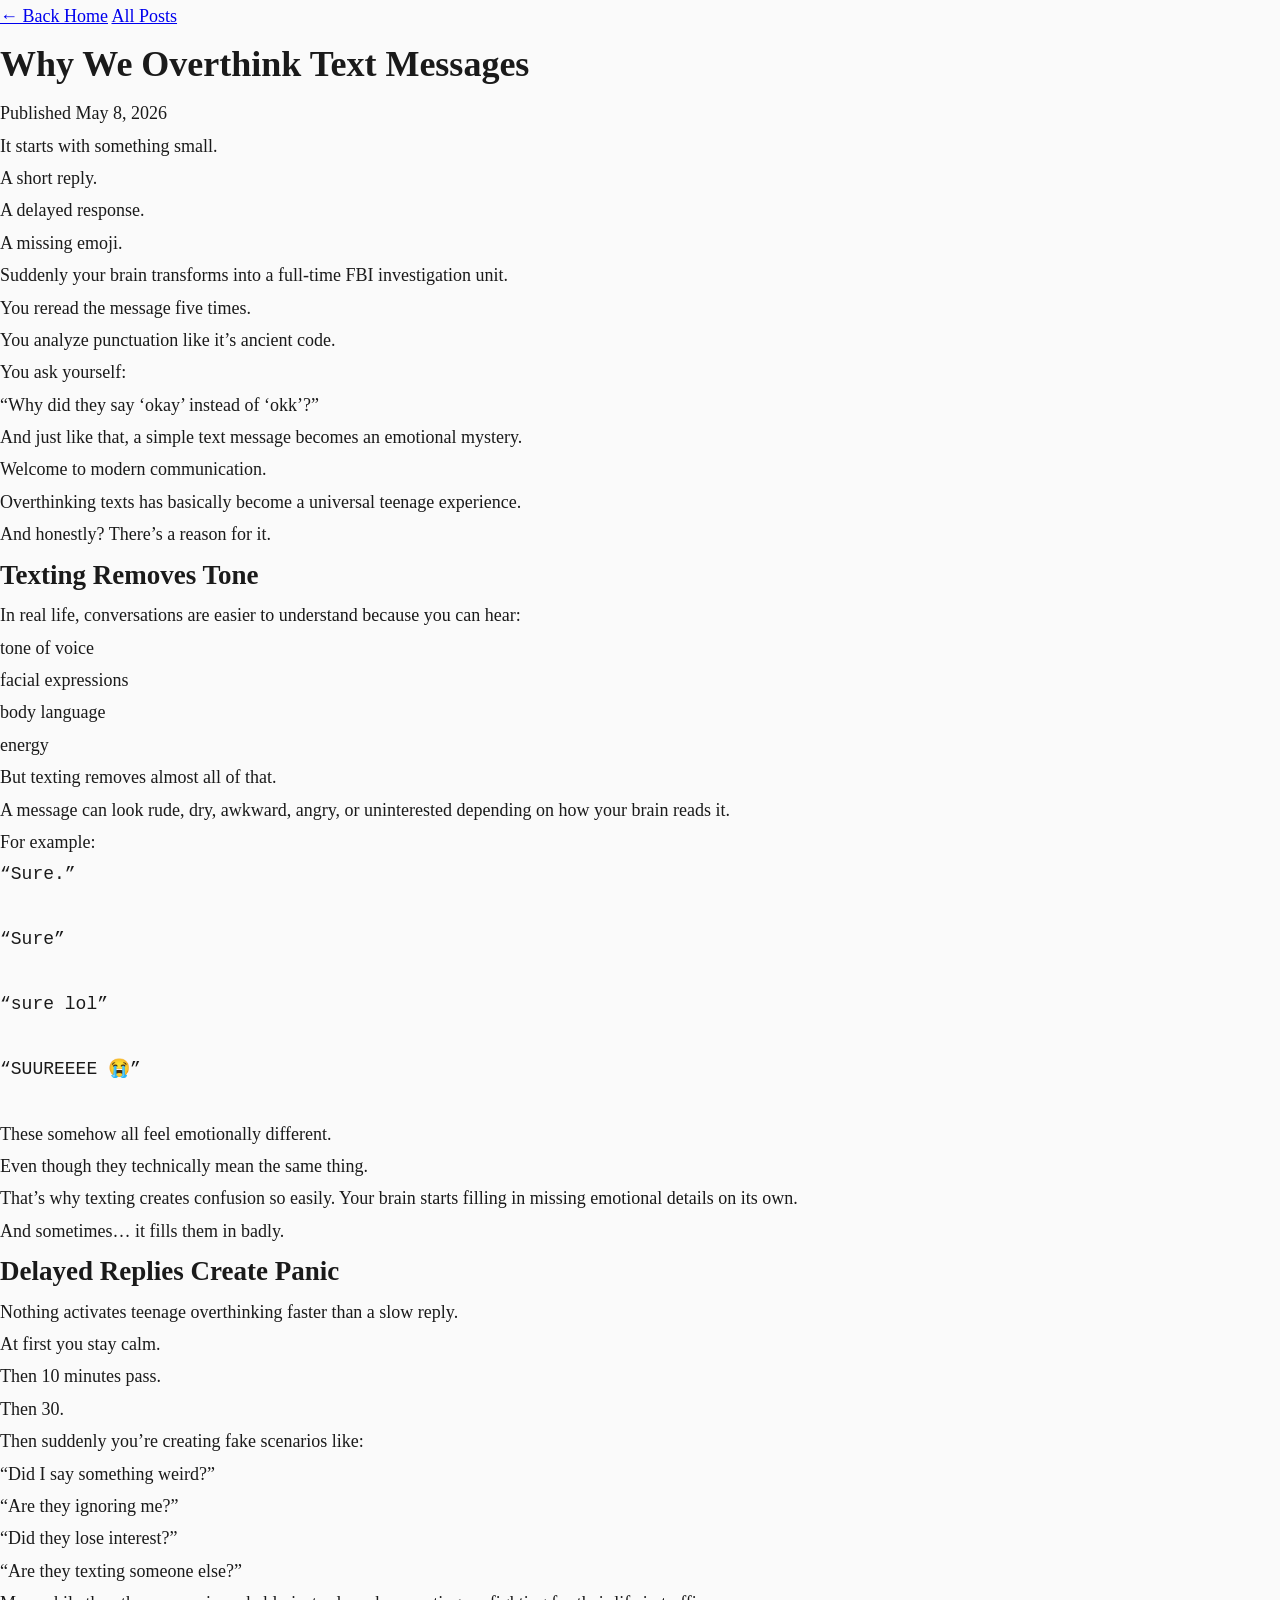
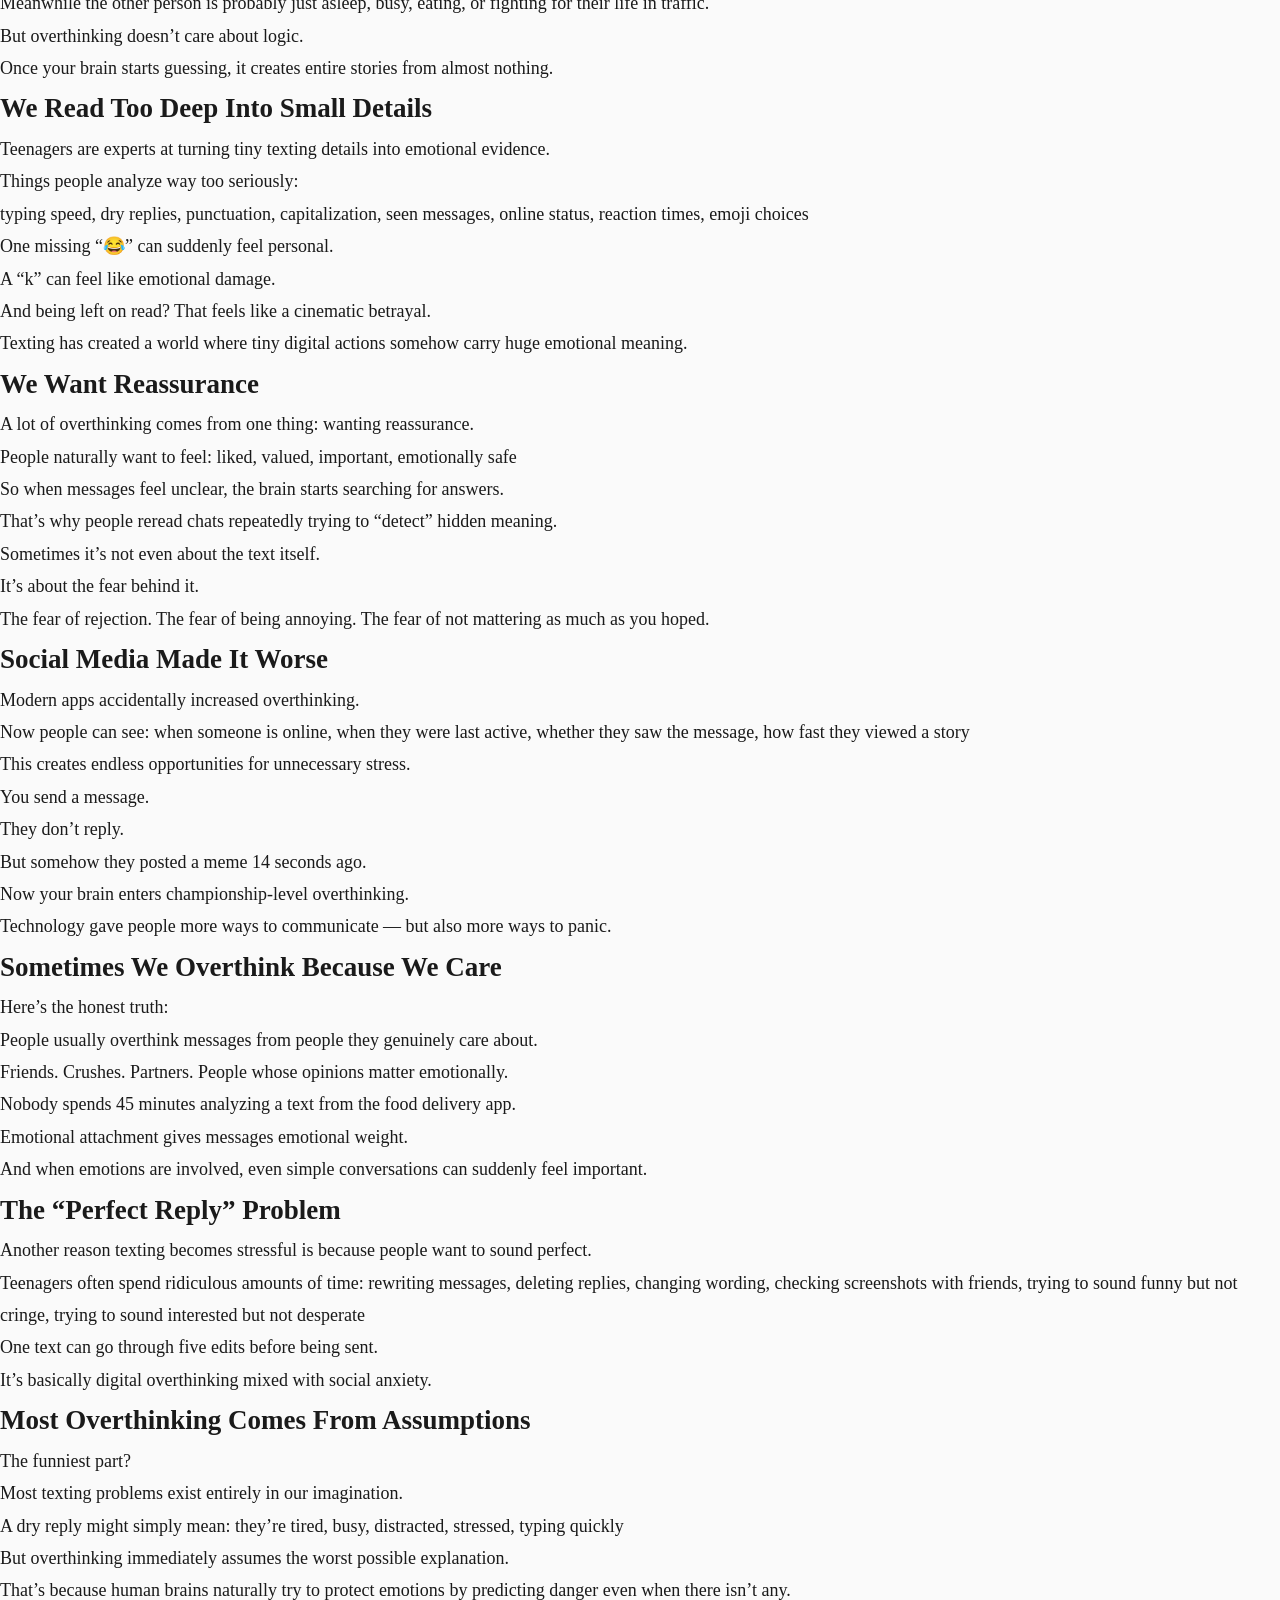
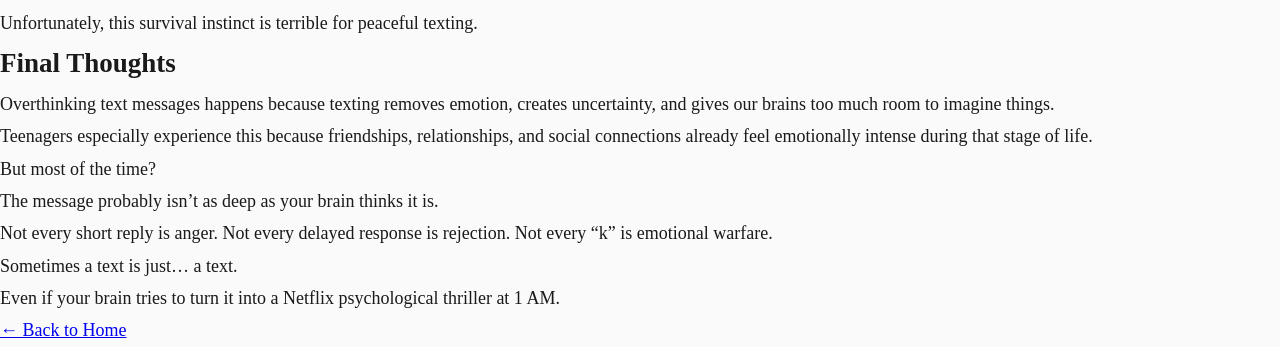
==== post-overthink-text.html @ 9efe2597 "Update post-overthink-text.html" ====
<!DOCTYPE html>
<html lang="en">
<head>
  <meta charset="UTF-8">
  <meta name="viewport" content="width=device-width, initial-scale=1.0">
  <title>Why We Overthink Text Messages | The Thought Corner</title>
  <link rel="stylesheet" href="post-overthink-text.css">
</head>
<body>
  
  <a href="index.html" class="back-link">← Back Home</a>
   <a href="index.html#posts">All Posts</a>
  
  <h1>Why We Overthink Text Messages</h1>
  <p class="date">Published May 8, 2026</p>

  <p>It starts with something small.</p>

  <p>A short reply.</p>
  <p>A delayed response.</p>
  <p>A missing emoji.</p>

  <p>Suddenly your brain transforms into a full-time FBI investigation unit.</p>

  <p>You reread the message five times.</p>
  <p>You analyze punctuation like it’s ancient code.</p>
  <p>You ask yourself:</p>

  <blockquote>
    “Why did they say ‘okay’ instead of ‘okk’?”
  </blockquote>

  <p>And just like that, a simple text message becomes an emotional mystery.</p>

  <p>Welcome to modern communication.</p>

  <p>Overthinking texts has basically become a universal teenage experience.</p>
  <p>And honestly? There’s a reason for it.</p>

  <h2>Texting Removes Tone</h2>

  <p>In real life, conversations are easier to understand because you can hear:</p>
  <p>tone of voice</p>
  <p>facial expressions</p>
  <p>body language</p>
  <p>energy</p>

  <p>But texting removes almost all of that.</p>
  <p>A message can look rude, dry, awkward, angry, or uninterested depending on how your brain reads it.</p>

  <p>For example:</p>
  <pre>
“Sure.”

“Sure”

“sure lol”

“SUUREEEE 😭”
  </pre>

  <p>These somehow all feel emotionally different.</p>
  <p>Even though they technically mean the same thing.</p>

  <p>That’s why texting creates confusion so easily. Your brain starts filling in missing emotional details on its own.</p>
  <p>And sometimes… it fills them in badly.</p>

  <h2>Delayed Replies Create Panic</h2>

  <p>Nothing activates teenage overthinking faster than a slow reply.</p>

  <p>At first you stay calm.</p>
  <p>Then 10 minutes pass.</p>
  <p>Then 30.</p>
  <p>Then suddenly you’re creating fake scenarios like:</p>

  <blockquote>
    “Did I say something weird?”<br>
    “Are they ignoring me?”<br>
    “Did they lose interest?”<br>
    “Are they texting someone else?”
  </blockquote>

  <p>Meanwhile the other person is probably just asleep, busy, eating, or fighting for their life in traffic.</p>
  <p>But overthinking doesn’t care about logic.</p>
  <p>Once your brain starts guessing, it creates entire stories from almost nothing.</p>

  <h2>We Read Too Deep Into Small Details</h2>

  <p>Teenagers are experts at turning tiny texting details into emotional evidence.</p>
  <p>Things people analyze way too seriously:</p>
  <p>typing speed, dry replies, punctuation, capitalization, seen messages, online status, reaction times, emoji choices</p>

  <p>One missing “😂” can suddenly feel personal.</p>
  <p>A “k” can feel like emotional damage.</p>
  <p>And being left on read? That feels like a cinematic betrayal.</p>

  <p>Texting has created a world where tiny digital actions somehow carry huge emotional meaning.</p>

  <h2>We Want Reassurance</h2>

  <p>A lot of overthinking comes from one thing: wanting reassurance.</p>
  <p>People naturally want to feel: liked, valued, important, emotionally safe</p>

  <p>So when messages feel unclear, the brain starts searching for answers.</p>
  <p>That’s why people reread chats repeatedly trying to “detect” hidden meaning.</p>
  <p>Sometimes it’s not even about the text itself.</p>
  <p>It’s about the fear behind it.</p>
  <p>The fear of rejection. The fear of being annoying. The fear of not mattering as much as you hoped.</p>

  <h2>Social Media Made It Worse</h2>

  <p>Modern apps accidentally increased overthinking.</p>
  <p>Now people can see: when someone is online, when they were last active, whether they saw the message, how fast they viewed a story</p>

  <p>This creates endless opportunities for unnecessary stress.</p>
  <p>You send a message.</p>
  <p>They don’t reply.</p>
  <p>But somehow they posted a meme 14 seconds ago.</p>
  <p>Now your brain enters championship-level overthinking.</p>

  <p>Technology gave people more ways to communicate — but also more ways to panic.</p>

  <h2>Sometimes We Overthink Because We Care</h2>

  <p>Here’s the honest truth:</p>
  <p>People usually overthink messages from people they genuinely care about.</p>
  <p>Friends. Crushes. Partners. People whose opinions matter emotionally.</p>
  <p>Nobody spends 45 minutes analyzing a text from the food delivery app.</p>

  <p>Emotional attachment gives messages emotional weight.</p>
  <p>And when emotions are involved, even simple conversations can suddenly feel important.</p>

  <h2>The “Perfect Reply” Problem</h2>

  <p>Another reason texting becomes stressful is because people want to sound perfect.</p>
  <p>Teenagers often spend ridiculous amounts of time: rewriting messages, deleting replies, changing wording, checking screenshots with friends, trying to sound funny but not cringe, trying to sound interested but not desperate</p>

  <p>One text can go through five edits before being sent.</p>
  <p>It’s basically digital overthinking mixed with social anxiety.</p>

  <h2>Most Overthinking Comes From Assumptions</h2>

  <p>The funniest part?</p>
  <p>Most texting problems exist entirely in our imagination.</p>
  <p>A dry reply might simply mean: they’re tired, busy, distracted, stressed, typing quickly</p>

  <p>But overthinking immediately assumes the worst possible explanation.</p>
  <p>That’s because human brains naturally try to protect emotions by predicting danger even when there isn’t any.</p>
  <p>Unfortunately, this survival instinct is terrible for peaceful texting.</p>

  <h2>Final Thoughts</h2>

  <p>Overthinking text messages happens because texting removes emotion, creates uncertainty, and gives our brains too much room to imagine things.</p>
  <p>Teenagers especially experience this because friendships, relationships, and social connections already feel emotionally intense during that stage of life.</p>

  <p>But most of the time?</p>
  <p>The message probably isn’t as deep as your brain thinks it is.</p>
  <p>Not every short reply is anger. Not every delayed response is rejection. Not every “k” is emotional warfare.</p>

  <p>Sometimes a text is just… a text.</p>
  <p>Even if your brain tries to turn it into a Netflix psychological thriller at 1 AM.</p>

  <a href="/index.html" class="back-link">← Back to Home</a>

</body>
</html>
---- post-overthink-text.css ----
/* Base */
* {
  margin: 0;
  padding: 0;
  box-sizing: border-box;
}

:root {
  --bg: #fafafa;
  --card: #ffffff;
  --text: #1a1a1a;
  --muted: #666;
  --accent: #d4af37;
  --dark: #111;
}

body {
  font-family: Georgia, 'Times New Roman', serif;
  line-height: 1.8;
  color: var(--text);
  background: var(--bg);
  font-size: 18px;
}

.container {
  max-width: 720px;
  margin: 0 auto;
  padding: 0 20px;
}

/* Header */
header {
  background: var(--dark);
  color: #fff;
  padding: 20px 0;
  border-bottom: 3px solid var(--accent);
}

.site-title {
  font-size: 1.4rem;
  font-weight: 700;
  font-family: -apple-system, BlinkMacSystemFont, 'Segoe UI', Roboto, sans-serif;
}

.tagline {
  color: #bbb;
  font-size: 0.9rem;
  margin: 8px 0 15px;
  font-family: -apple-system, BlinkMacSystemFont, 'Segoe UI', Roboto, sans-serif;
}

nav a {
  color: #fff;
  text-decoration: none;
  margin-right: 20px;
  font-weight: 500;
  font-family: -apple-system, BlinkMacSystemFont, 'Segoe UI', Roboto, sans-serif;
}

nav a:hover {
  color: var(--accent);
}

/* Full Post */
main {
  padding: 40px 0;
}

.post-full {
  background: var(--card);
  padding: 40px;
  border-radius: 4px;
  box-shadow: 0 2px 15px rgba(0,0,0,0.06);
}

.post-full h1 {
  font-size: 2.2rem;
  line-height: 1.3;
  margin-bottom: 15px;
  color: var(--dark);
}

.post-meta {
  color: var(--muted);
  font-size: 0.9rem;
  margin-bottom: 30px;
  padding-bottom: 20px;
  border-bottom: 1px solid #eee;
  font-family: -apple-system, BlinkMacSystemFont, 'Segoe UI', Roboto, sans-serif;
}

.post-content p {
  margin-bottom: 22px;
}

.post-content h3 {
  font-size: 1.4rem;
  margin: 35px 0 15px;
  color: var(--dark);
}

.post-content blockquote {
  border-left: 4px solid var(--accent);
  padding-left: 16px;
  margin: 20px 0;
  font-style: italic;
  color: #555;
}

.post-content pre {
  background: #f0f0f0;
  padding: 12px;
  border-radius: 6px;
  font-size: 1rem;
  margin: 20px 0;
  overflow-x: auto;
}

.post-footer {
  background: #fff9e6;
  border-left: 3px solid var(--accent);
  padding: 20px;
  margin: 35px 0 25px;
  font-style: italic;
}

.btn-back {
  display: inline-block;
  margin-top: 20px;
  color: var(--dark);
  font-weight: 600;
  text-decoration: none;
  font-family: -apple-system, BlinkMacSystemFont, 'Segoe UI', Roboto, sans-serif;
}

.btn-back:hover {
  color: var(--accent);
}

/* Footer */
footer {
  background: var(--dark);
  color: #999;
  text-align: center;
  padding: 25px 0;
  margin-top: 40px;
  font-size: 0.9rem;
  font-family: -apple-system, BlinkMacSystemFont, 'Segoe UI', Roboto, sans-serif;
}

/* Mobile */
@media (max-width: 600px) {
  body { font-size: 17px; }
  .post-full { padding: 25px 20px; }
  .post-full h1 { font-size: 1.8rem; }
  .post-content h3 { font-size: 1.3rem; }
}
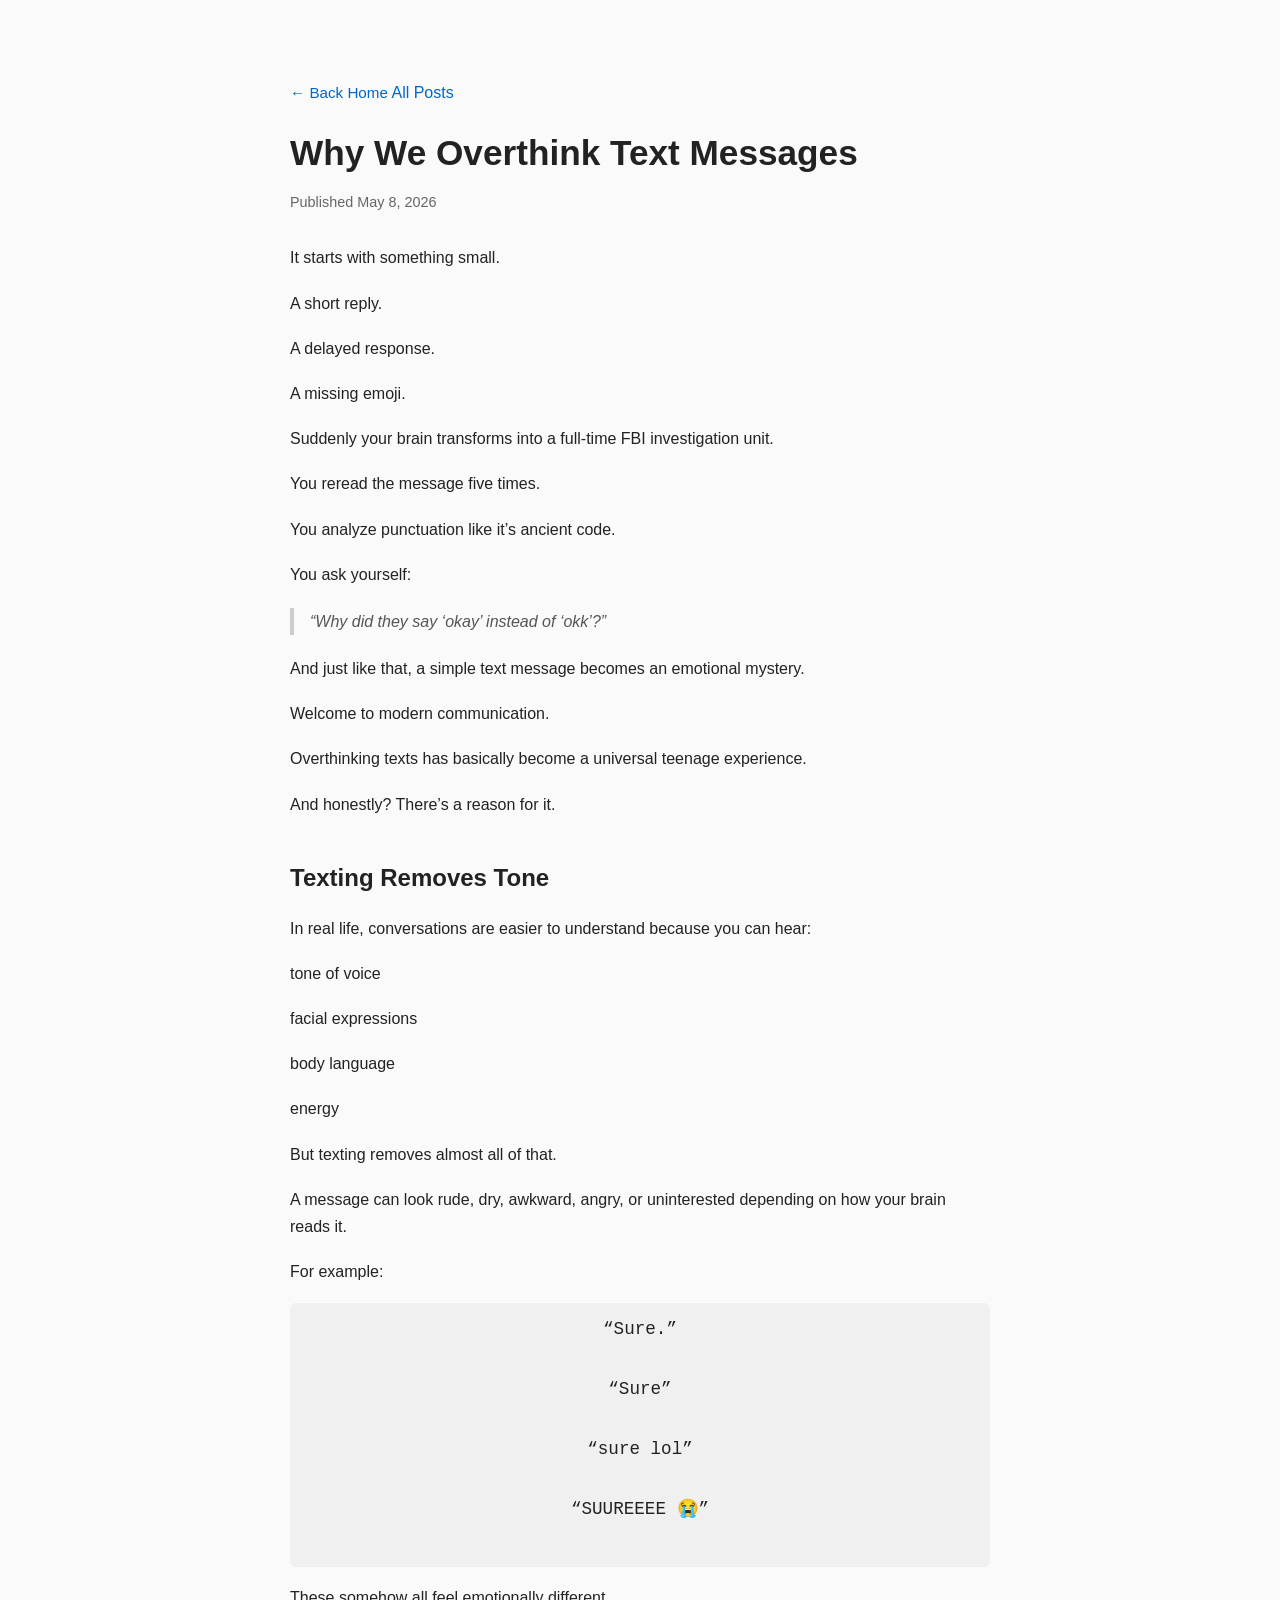
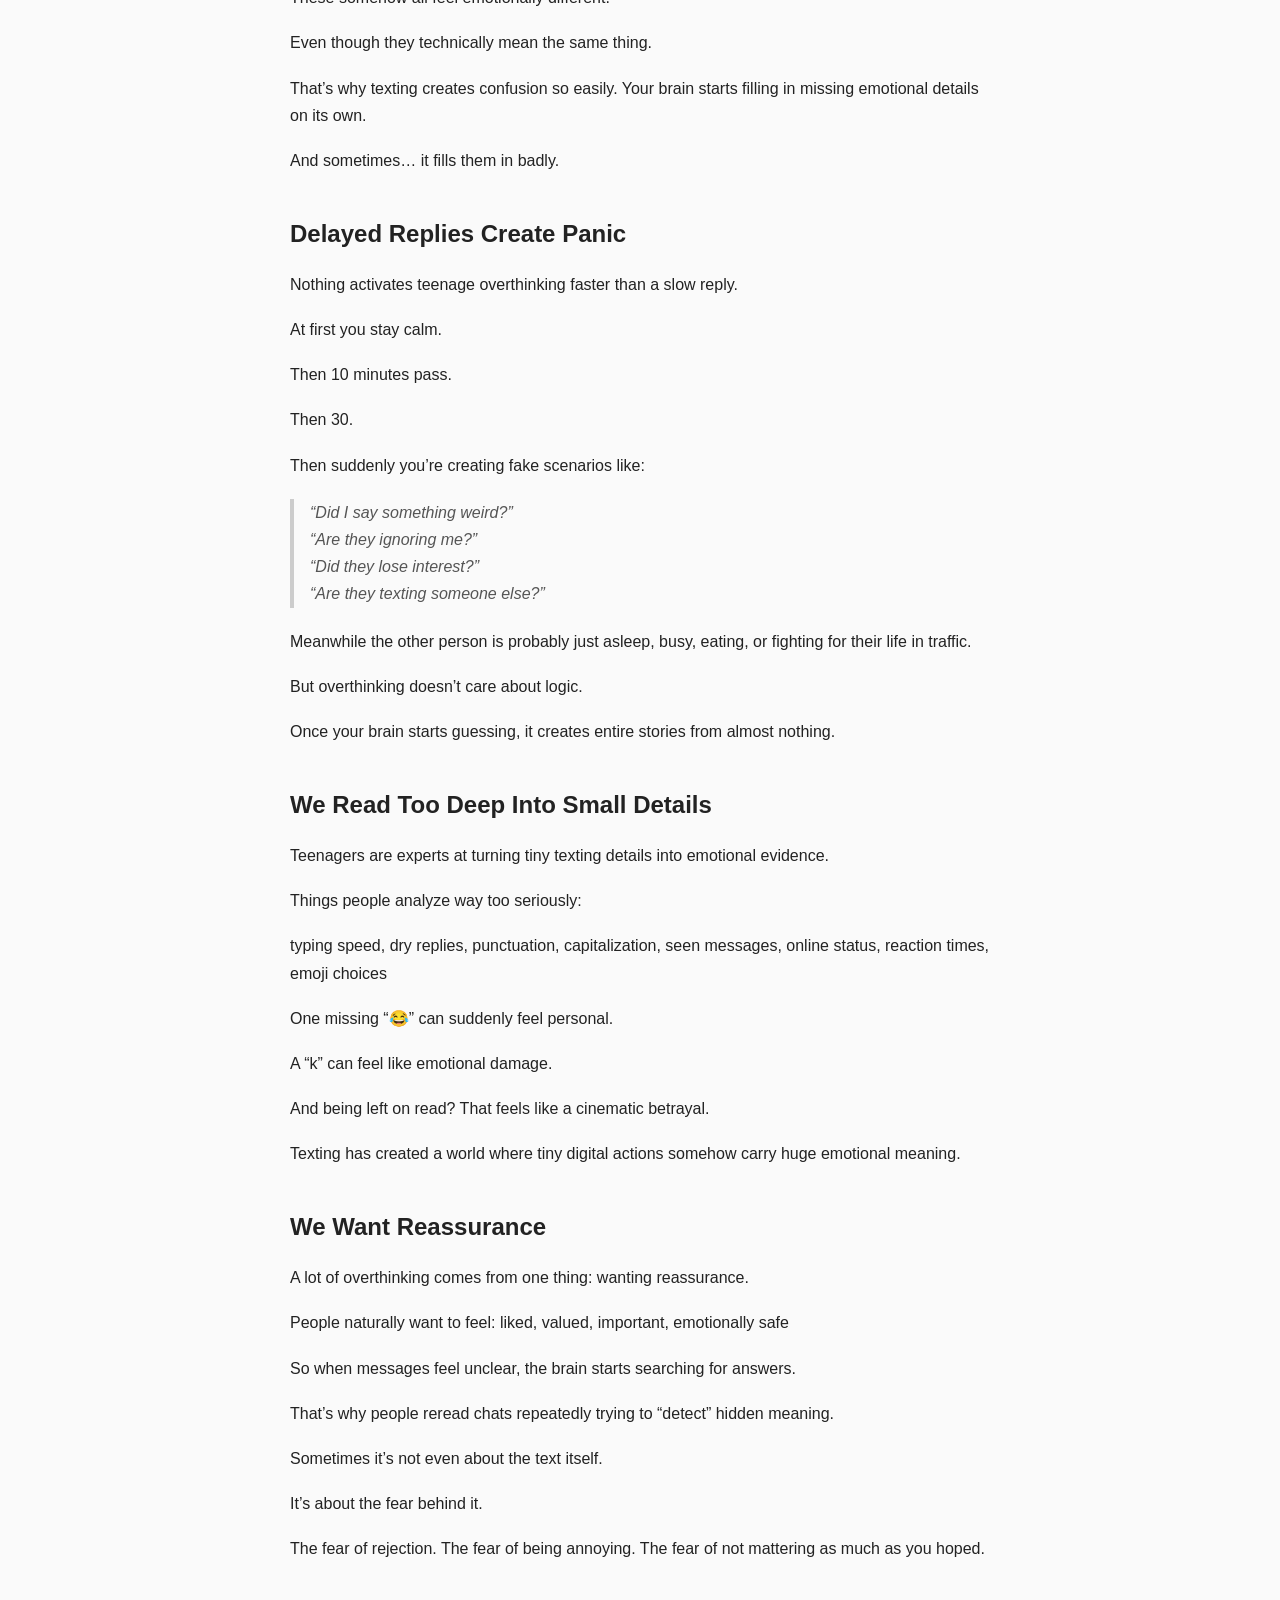
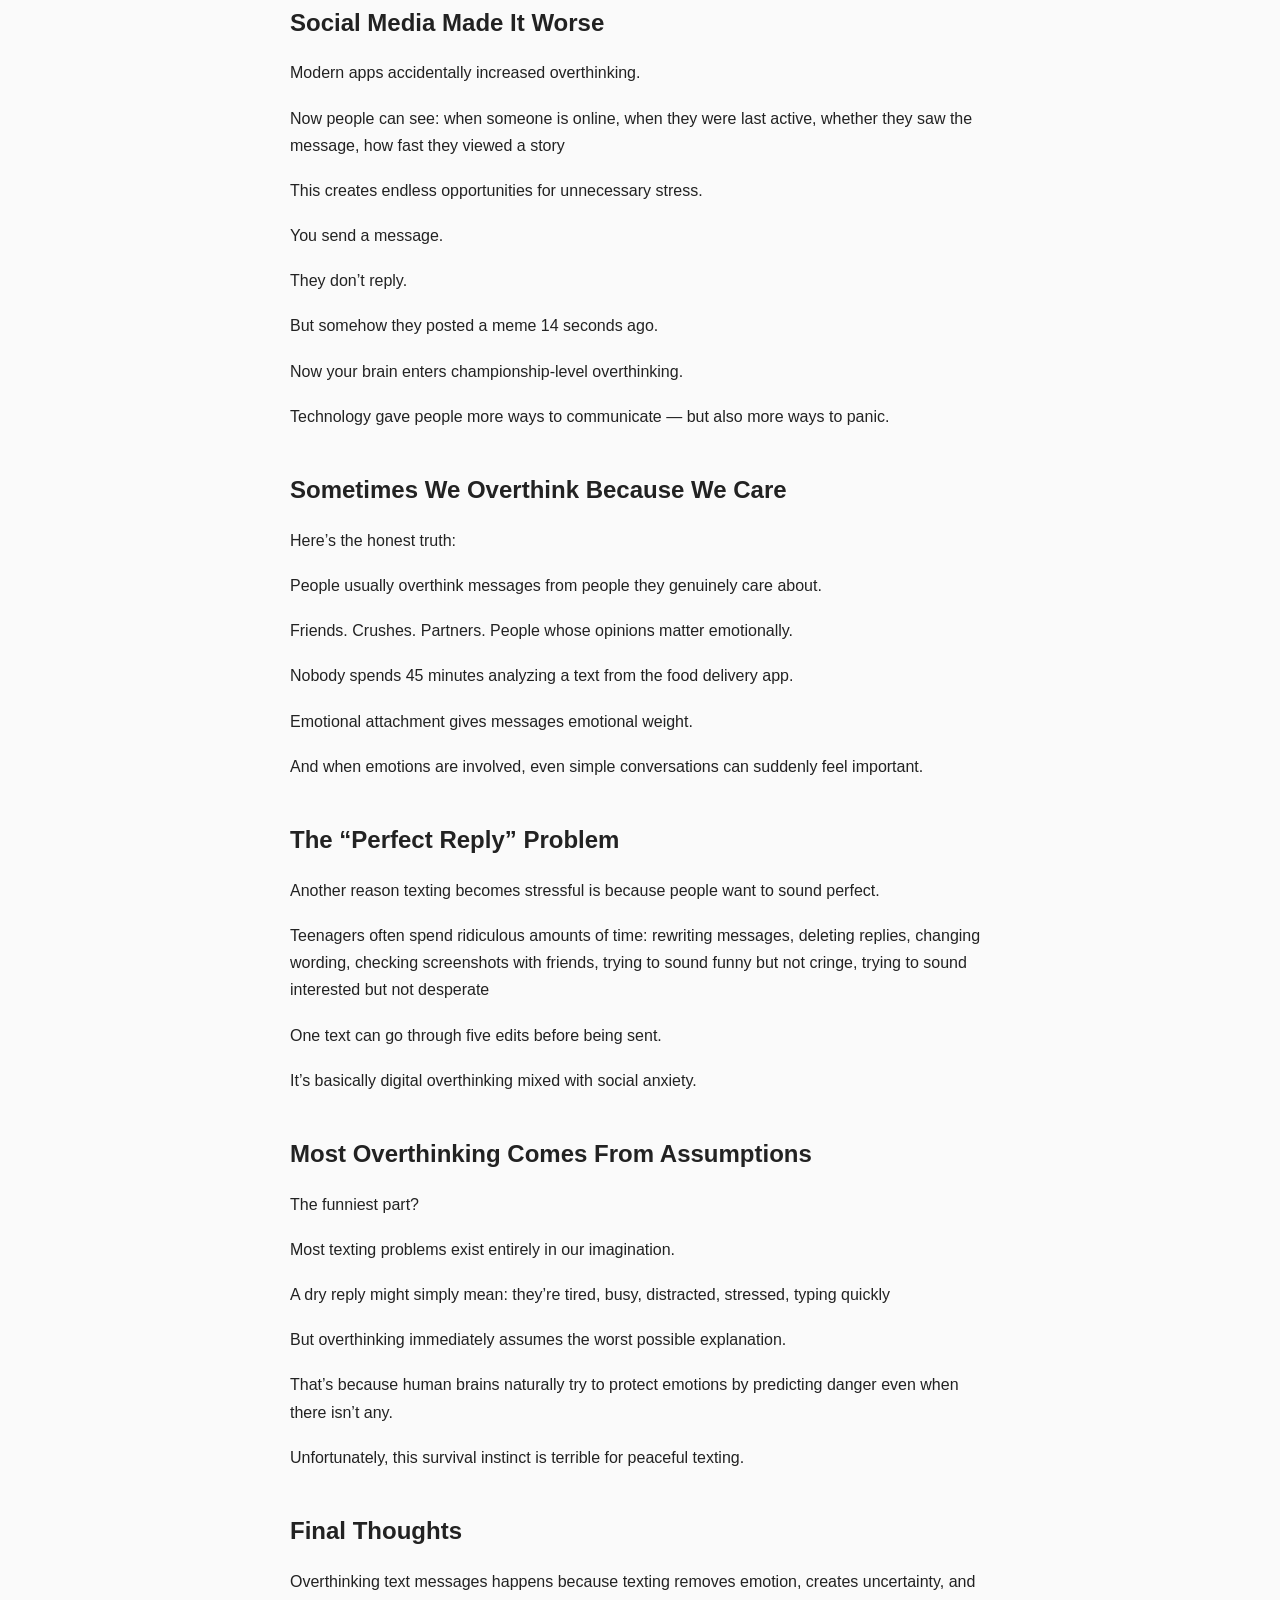
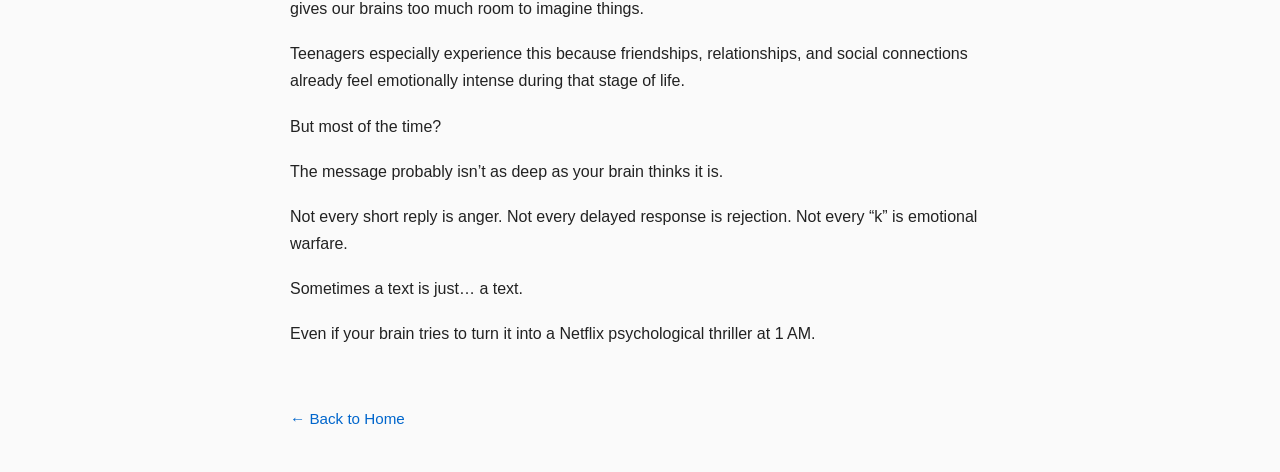
==== commit 3d883841: "Add files via upload" ====
--- a/post-overthink-text.html
+++ b/post-overthink-text.html
@@ -4,7 +4,62 @@
   <meta charset="UTF-8">
   <meta name="viewport" content="width=device-width, initial-scale=1.0">
   <title>Why We Overthink Text Messages | The Thought Corner</title>
-  <link rel="stylesheet" href="post-overthink-text.css">
+  <meta name="description" content="Texting removes tone and creates uncertainty. Here's why our brains turn simple messages into emotional mysteries.">
+  <style>
+    body {
+      font-family: Arial, Helvetica, sans-serif;
+      line-height: 1.7;
+      color: #222;
+      max-width: 700px;
+      margin: 0 auto;
+      padding: 40px 20px;
+      background: #fafafa;
+    }
+    h1 {
+      font-size: 2.2rem;
+      line-height: 1.3;
+      margin-bottom: 10px;
+    }
+    h2 {
+      font-size: 1.5rem;
+      margin-top: 40px;
+      margin-bottom: 15px;
+    }
+    p {
+      margin-bottom: 18px;
+    }
+    blockquote {
+      border-left: 4px solid #ccc;
+      padding-left: 16px;
+      margin: 20px 0;
+      font-style: italic;
+      color: #555;
+    }
+    pre {
+      background: #f0f0f0;
+      padding: 12px;
+      border-radius: 6px;
+      font-size: 1.1rem;
+      text-align: center;
+    }
+    a {
+      color: #0066cc;
+      text-decoration: none;
+    }
+    a:hover {
+      text-decoration: underline;
+    }
+    .back-link {
+      display: inline-block;
+      margin-top: 40px;
+      font-size: 0.95rem;
+    }
+    .date {
+      color: #666;
+      font-size: 0.9rem;
+      margin-bottom: 30px;
+    }
+  </style>
 </head>
 <body>
   
@@ -164,4 +219,4 @@
   <a href="/index.html" class="back-link">← Back to Home</a>
 
 </body>
-</html>
+</html>
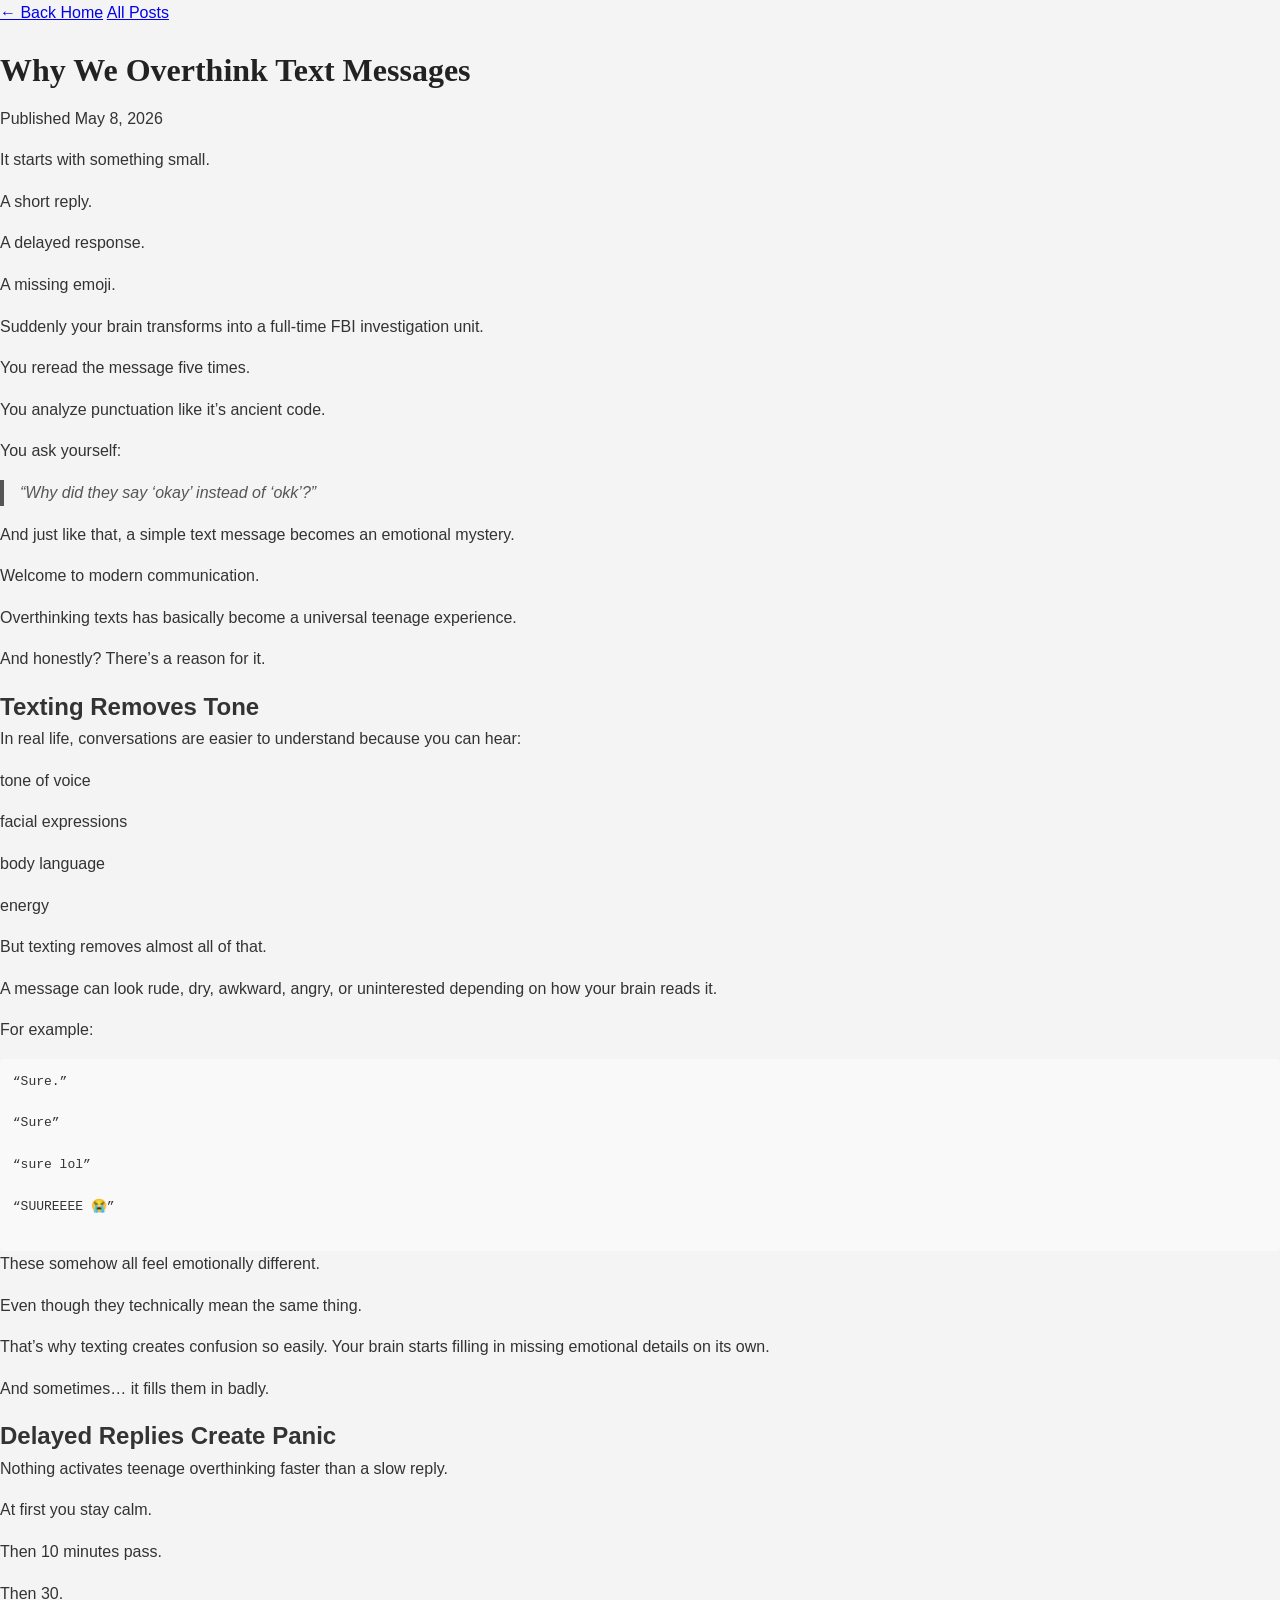
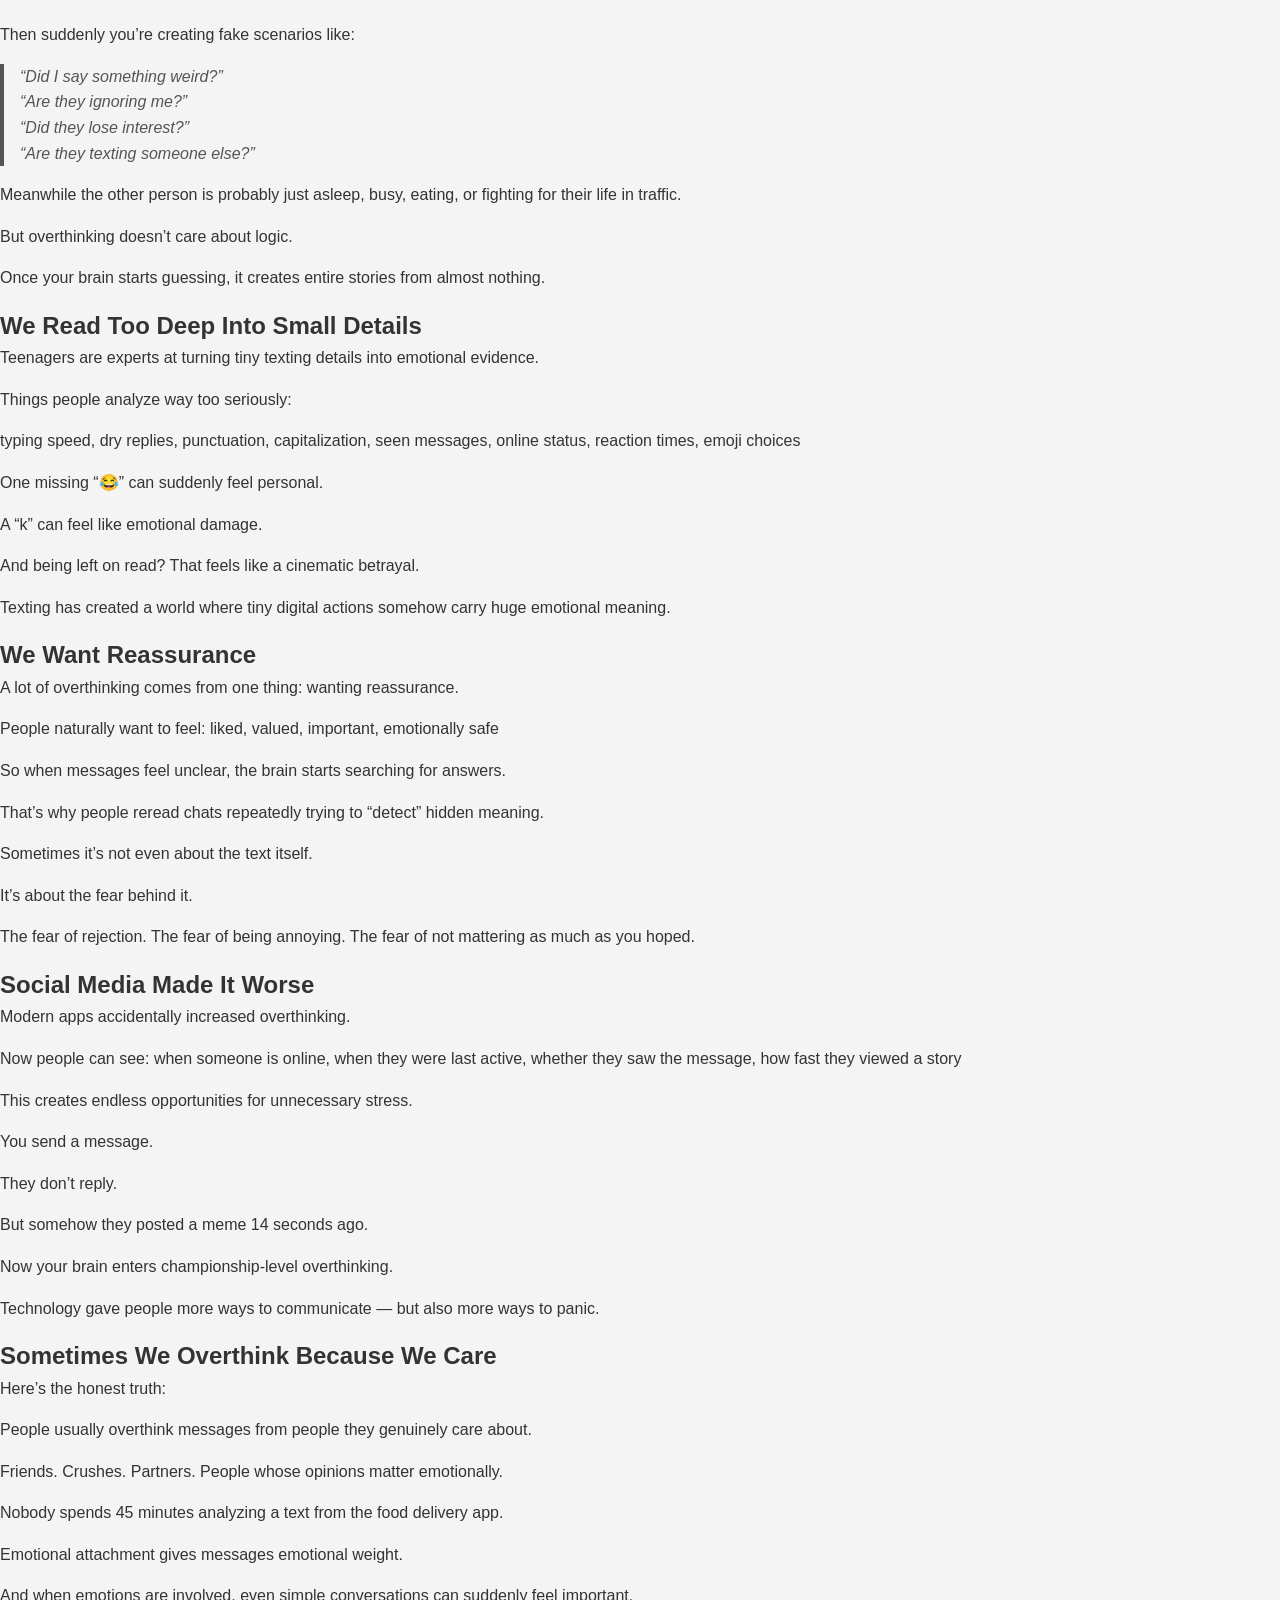
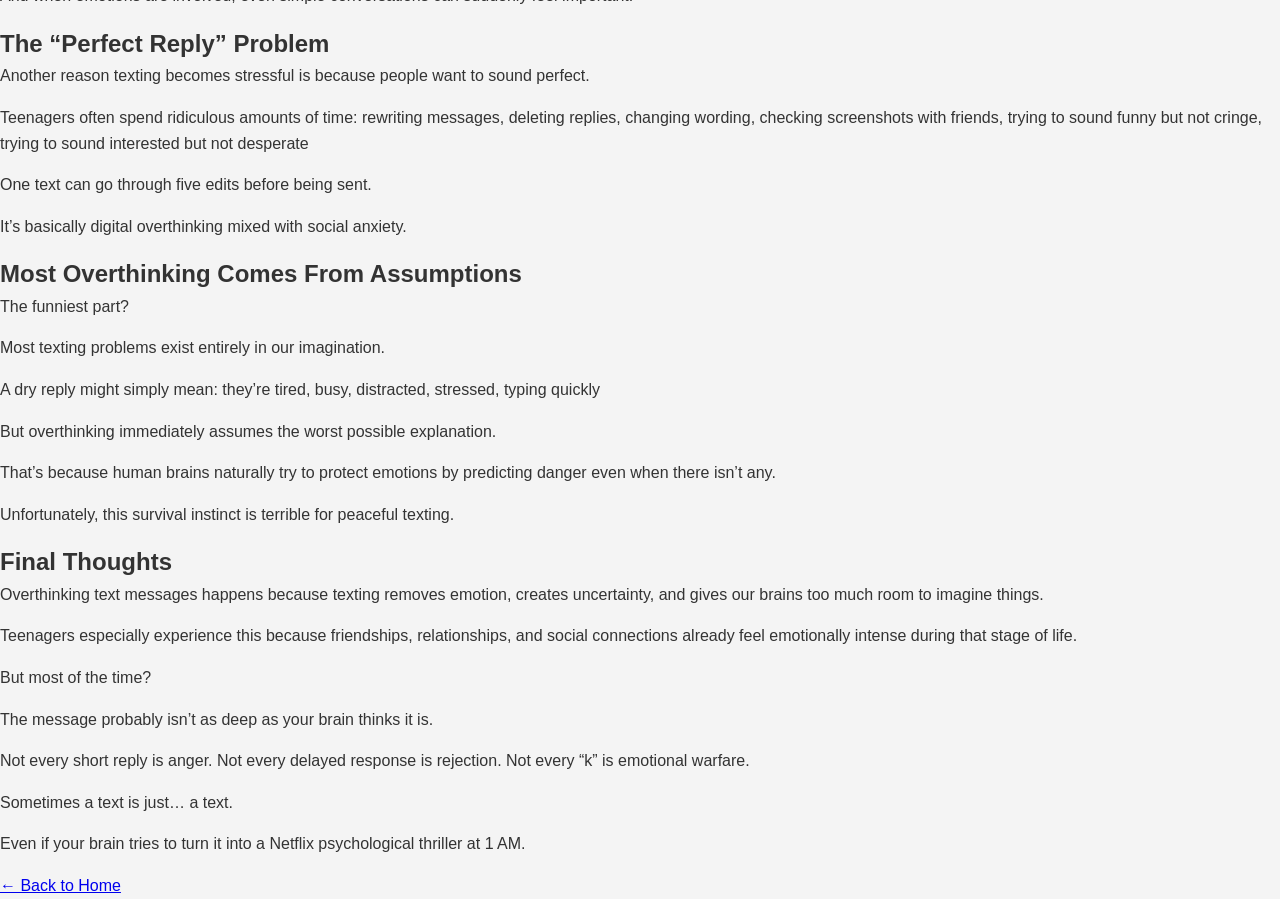
==== commit 04746053: "Update post-overthink-text.html Update CSS for responsive design" ====
--- a/post-overthink-text.html
+++ b/post-overthink-text.html
@@ -6,60 +6,173 @@
   <title>Why We Overthink Text Messages | The Thought Corner</title>
   <meta name="description" content="Texting removes tone and creates uncertainty. Here's why our brains turn simple messages into emotional mysteries.">
   <style>
+  /* Base reset */
+  * {
+    box-sizing: border-box;
+    margin: 0;
+    padding: 0;
+  }
+
+  body {
+    font-family: "Segoe UI", Arial, sans-serif;
+    background: #f4f4f4;
+    color: #333;
+    line-height: 1.6;
+  }
+
+  .container {
+    width: 100%;
+    max-width: 900px;
+    margin: 0 auto;
+    padding: 1rem;
+  }
+
+  header {
+    background: #222;
+    color: #fff;
+    padding: 1.5rem 0;
+    text-align: center;
+  }
+
+  .site-title, header h1 {
+    margin: 0;
+    font-size: 2rem;
+  }
+
+  .tagline {
+    font-size: 0.9rem;
+    color: #ccc;
+    margin-top: 0.3rem;
+  }
+
+  nav {
+    margin-top: 1rem;
+  }
+
+  nav a {
+    color: #fff;
+    margin: 0 0.5rem;
+    text-decoration: none;
+    font-size: 0.9rem;
+  }
+
+  nav a:hover {
+    text-decoration: underline;
+  }
+
+  /* Post card */
+  .card, .post-full {
+    background: #fff;
+    padding: 2rem;
+    border-radius: 8px;
+    box-shadow: 0 2px 6px rgba(0,0,0,0.1);
+    margin-top: 1.5rem;
+  }
+
+  .post-meta {
+    font-size: 0.85rem;
+    color: #777;
+    margin-bottom: 1rem;
+  }
+
+  h1, h3 {
+    font-family: Georgia, serif;
+    margin: 1.2rem 0 0.6rem;
+    color: #222;
+  }
+
+  p {
+    margin-bottom: 1rem;
+  }
+
+  blockquote {
+    border-left: 4px solid #555;
+    padding-left: 1rem;
+    color: #555;
+    font-style: italic;
+    margin: 1rem 0;
+  }
+
+  pre {
+    background: #f9f9f9;
+    padding: 0.8rem;
+    border-radius: 4px;
+    font-family: monospace;
+    overflow-x: auto;
+  }
+
+  .note-box, .post-footer {
+    background: #f9f9f9;
+    border-left: 4px solid #333;
+    padding: 1rem;
+    margin: 1.5rem 0;
+    border-radius: 4px;
+  }
+
+  .btn-back {
+    display: inline-block;
+    margin-top: 1.5rem;
+    text-decoration: none;
+    background: #222;
+    color: #fff;
+    padding: 0.6rem 1rem;
+    border-radius: 4px;
+    font-size: 0.9rem;
+  }
+
+  .btn-back:hover {
+    background: #444;
+  }
+
+  footer {
+    background: #222;
+    color: #fff;
+    text-align: center;
+    padding: 1rem 0;
+    margin-top: 2rem;
+  }
+
+  footer h4 {
+    margin: 0;
+  }
+
+  footer p {
+    font-size: 0.8rem;
+    color: #ccc;
+  }
+
+  /* Responsive adjustments */
+  @media (max-width: 768px) {
+    .card, .post-full {
+      padding: 1.2rem;
+    }
+    h1 {
+      font-size: 1.6rem;
+    }
+    h3 {
+      font-size: 1.2rem;
+    }
+  }
+
+  @media (max-width: 480px) {
+    nav a {
+      display: block;
+      margin: 0.3rem 0;
+    }
+    .card, .post-full {
+      padding: 1rem;
+    }
+    h1 {
+      font-size: 1.4rem;
+    }
+    h3 {
+      font-size: 1.1rem;
+    }
     body {
-      font-family: Arial, Helvetica, sans-serif;
-      line-height: 1.7;
-      color: #222;
-      max-width: 700px;
-      margin: 0 auto;
-      padding: 40px 20px;
-      background: #fafafa;
-    }
-    h1 {
-      font-size: 2.2rem;
-      line-height: 1.3;
-      margin-bottom: 10px;
-    }
-    h2 {
-      font-size: 1.5rem;
-      margin-top: 40px;
-      margin-bottom: 15px;
-    }
-    p {
-      margin-bottom: 18px;
-    }
-    blockquote {
-      border-left: 4px solid #ccc;
-      padding-left: 16px;
-      margin: 20px 0;
-      font-style: italic;
-      color: #555;
-    }
-    pre {
-      background: #f0f0f0;
-      padding: 12px;
-      border-radius: 6px;
-      font-size: 1.1rem;
-      text-align: center;
-    }
-    a {
-      color: #0066cc;
-      text-decoration: none;
-    }
-    a:hover {
-      text-decoration: underline;
-    }
-    .back-link {
-      display: inline-block;
-      margin-top: 40px;
       font-size: 0.95rem;
     }
-    .date {
-      color: #666;
-      font-size: 0.9rem;
-      margin-bottom: 30px;
-    }
-  </style>
+  }
+</style>
 </head>
 <body>
   
@@ -219,4 +332,4 @@
   <a href="/index.html" class="back-link">← Back to Home</a>
 
 </body>
-</html>+</html>
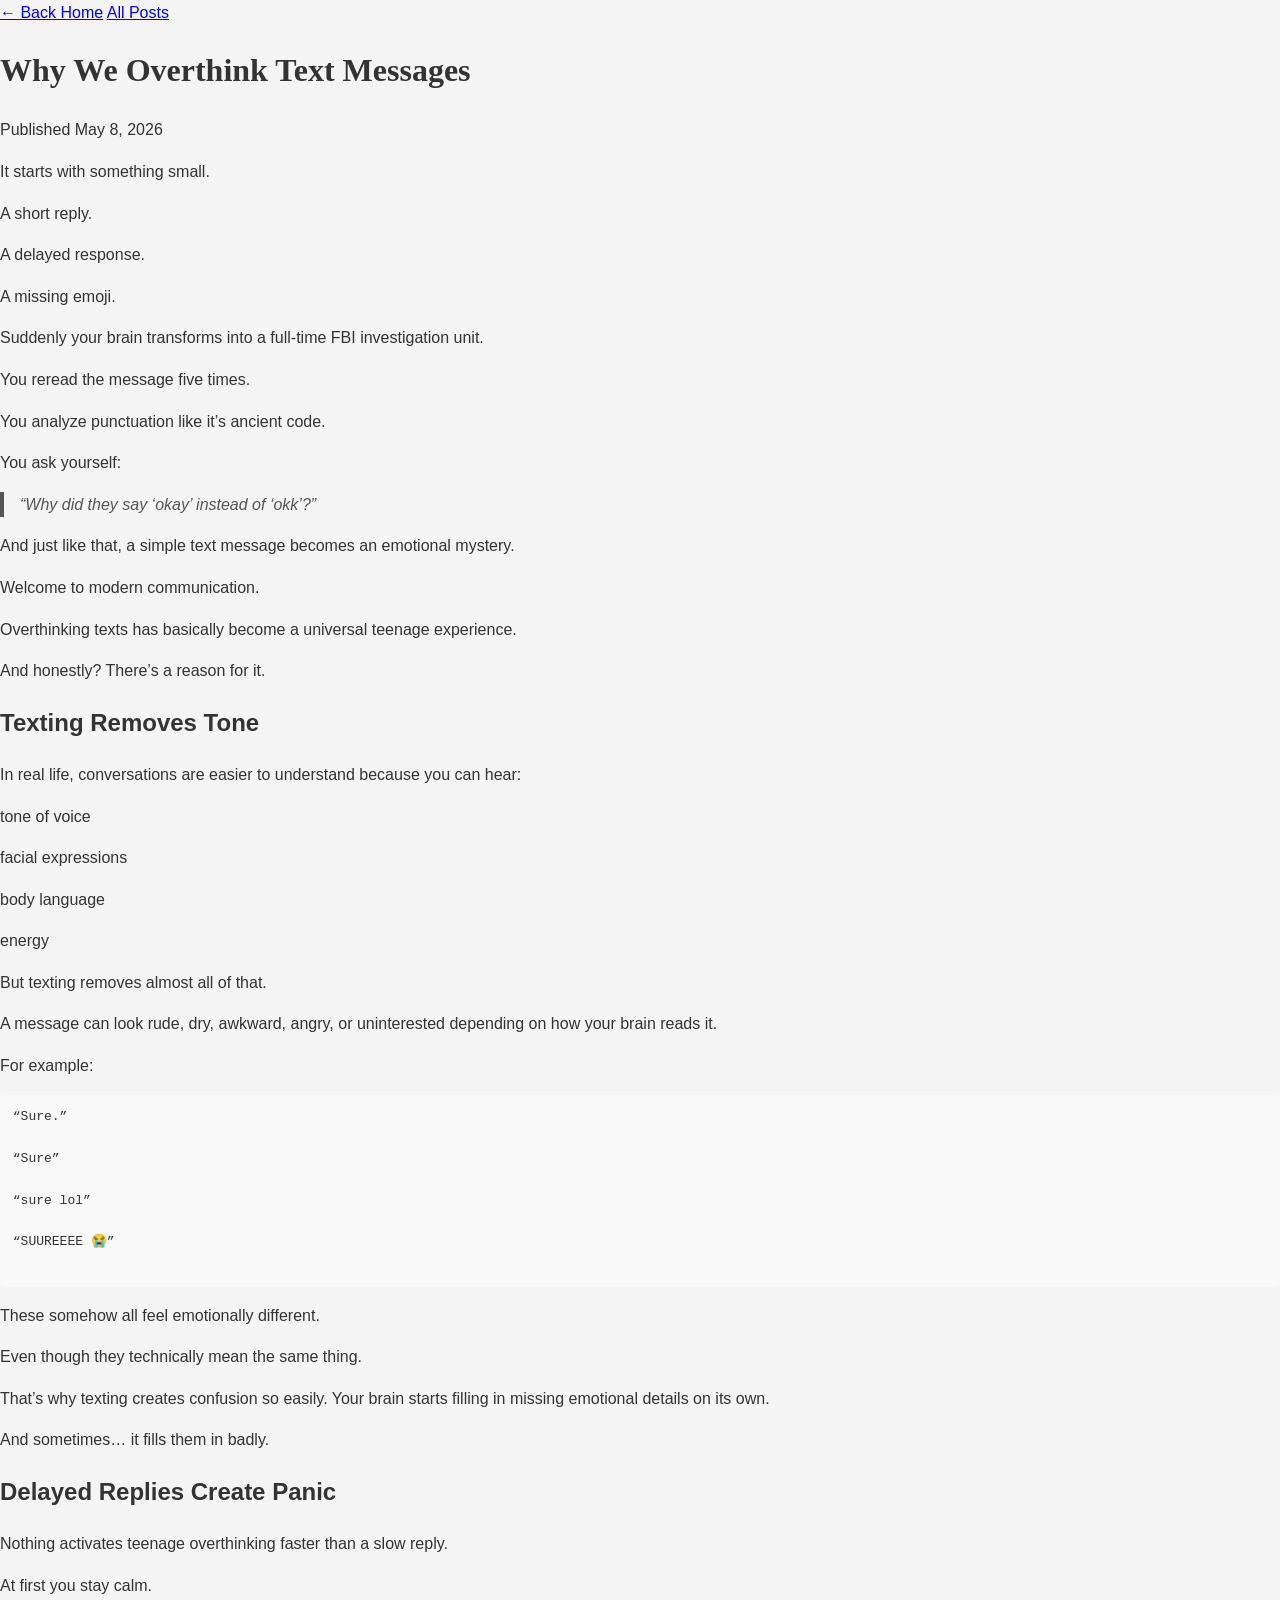
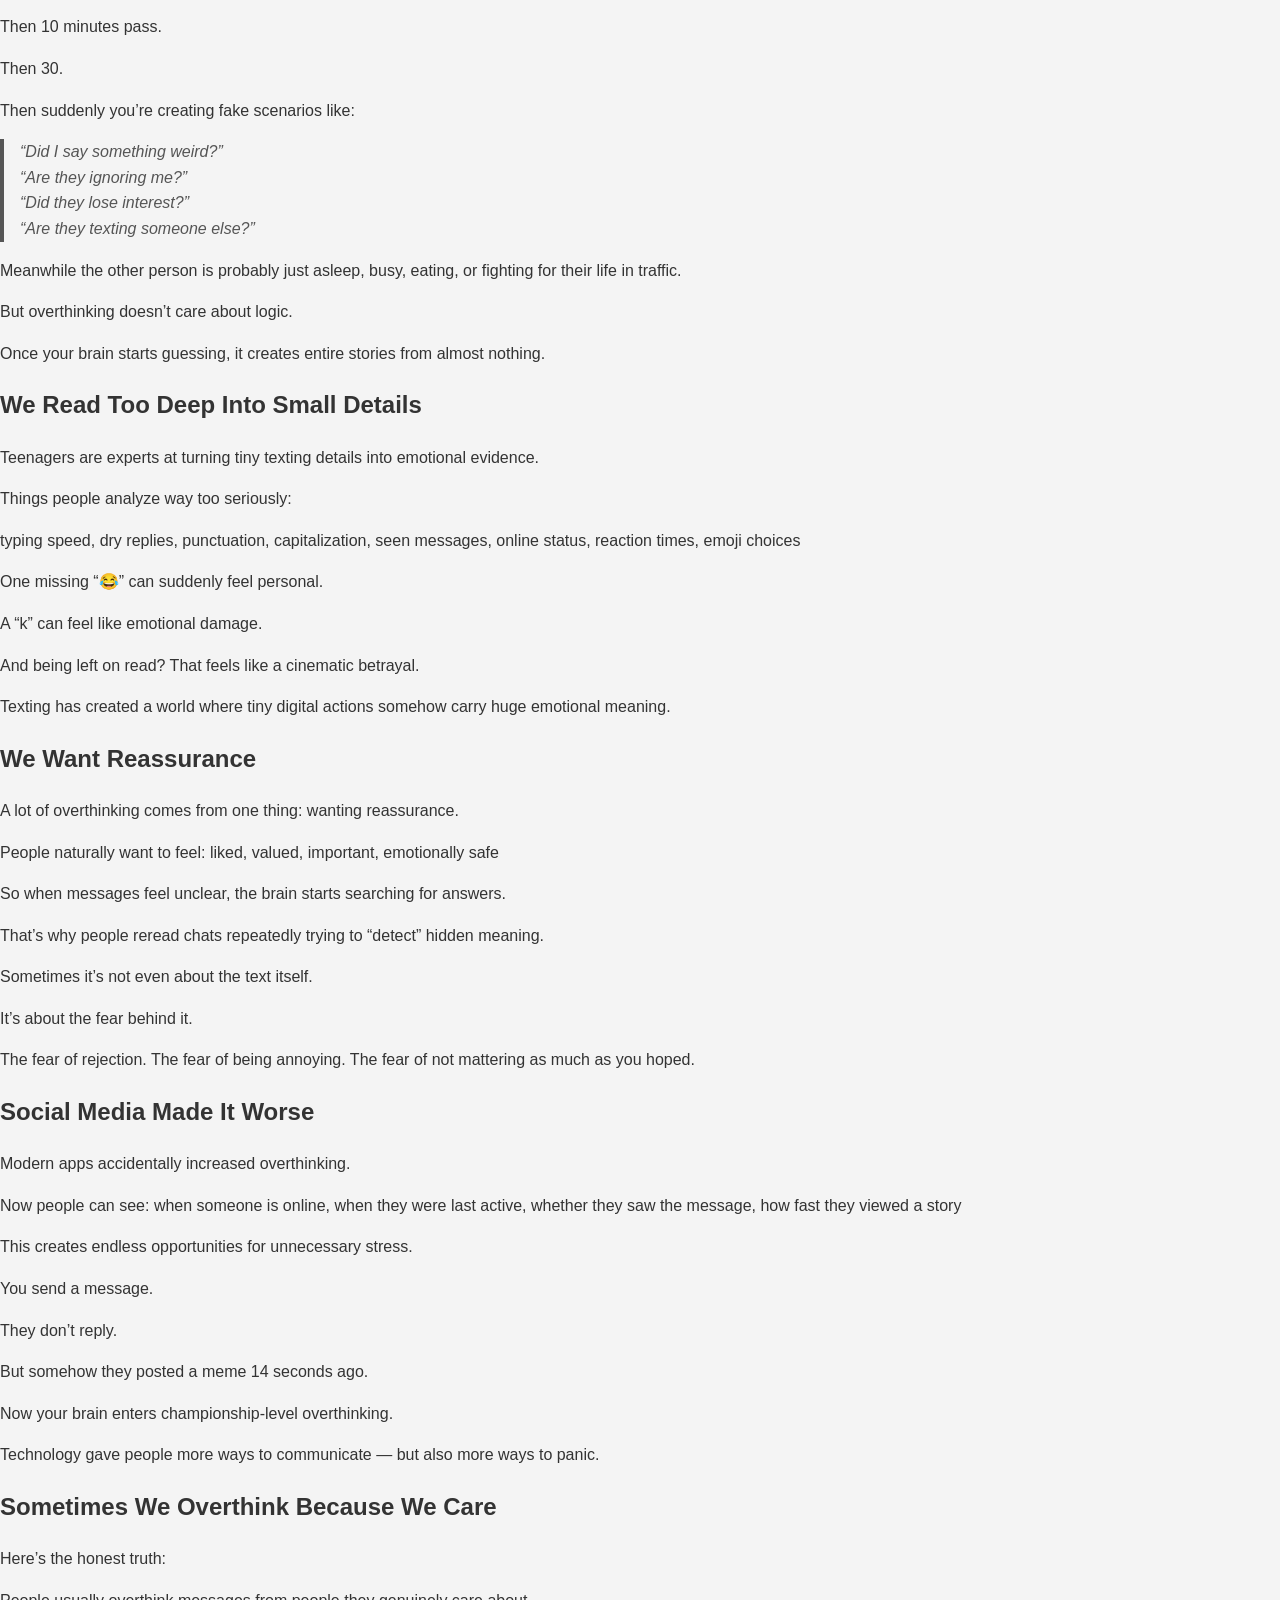
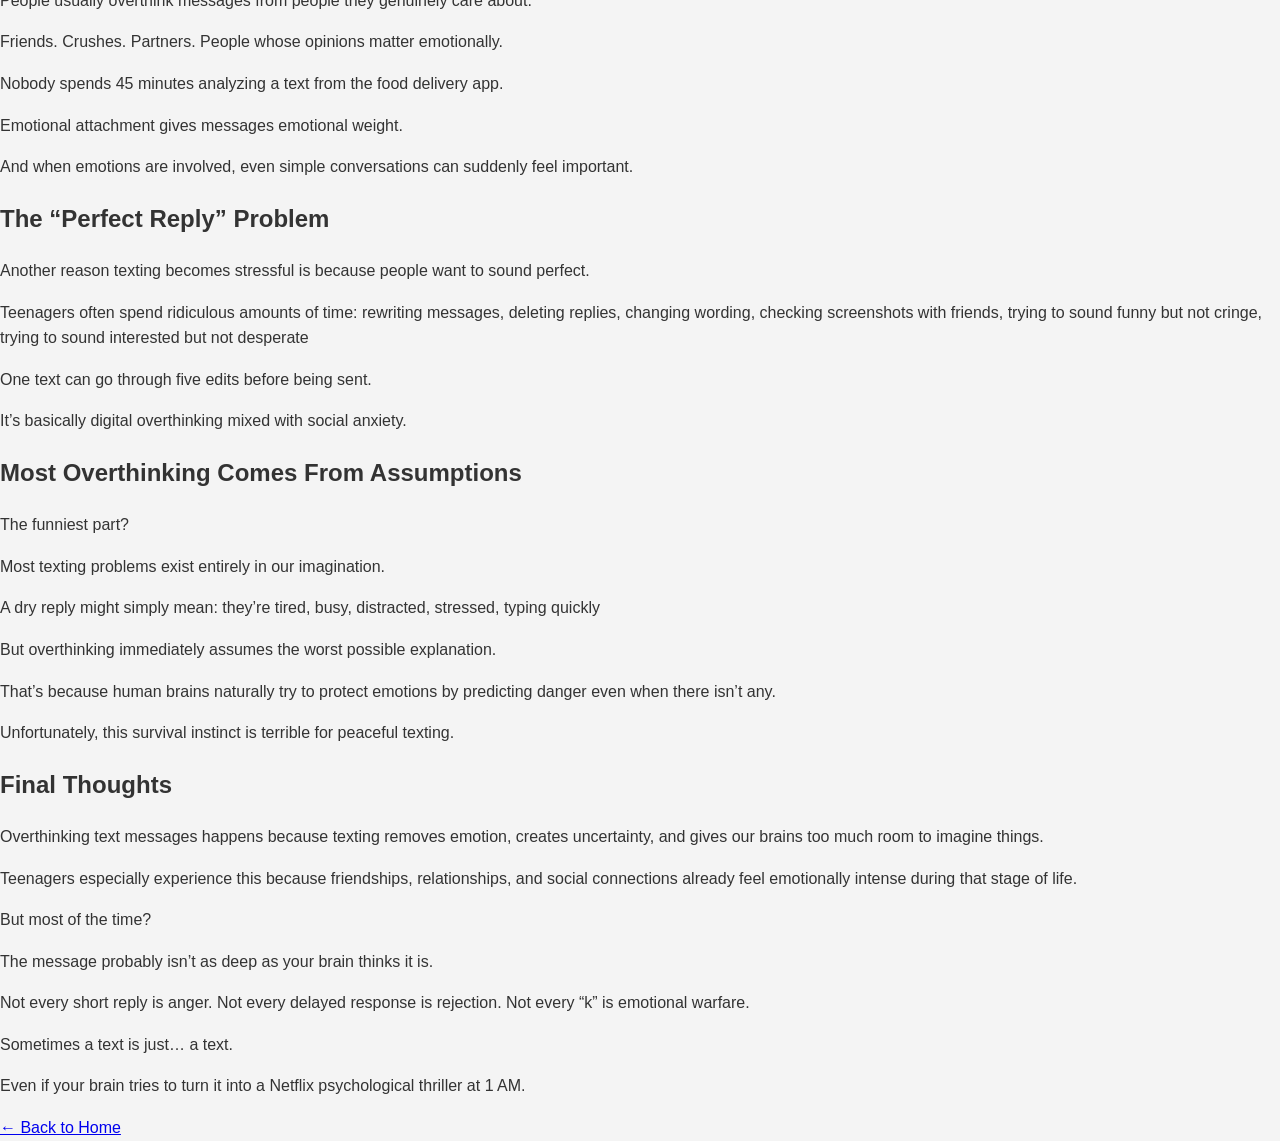
==== commit 0c186b37: "Update post-overthink-text.html" ====
--- a/post-overthink-text.html
+++ b/post-overthink-text.html
@@ -6,176 +6,106 @@
   <title>Why We Overthink Text Messages | The Thought Corner</title>
   <meta name="description" content="Texting removes tone and creates uncertainty. Here's why our brains turn simple messages into emotional mysteries.">
   <style>
-  /* Base reset */
-  * {
-    box-sizing: border-box;
-    margin: 0;
-    padding: 0;
-  }
-
-  body {
-    font-family: "Segoe UI", Arial, sans-serif;
-    background: #f4f4f4;
-    color: #333;
-    line-height: 1.6;
-  }
-
-  .container {
-    width: 100%;
-    max-width: 900px;
-    margin: 0 auto;
-    padding: 1rem;
-  }
-
-  header {
-    background: #222;
-    color: #fff;
-    padding: 1.5rem 0;
-    text-align: center;
-  }
-
-  .site-title, header h1 {
-    margin: 0;
-    font-size: 2rem;
-  }
-
-  .tagline {
-    font-size: 0.9rem;
-    color: #ccc;
-    margin-top: 0.3rem;
-  }
-
-  nav {
-    margin-top: 1rem;
-  }
-
-  nav a {
-    color: #fff;
-    margin: 0 0.5rem;
-    text-decoration: none;
-    font-size: 0.9rem;
-  }
-
-  nav a:hover {
-    text-decoration: underline;
-  }
-
-  /* Post card */
-  .card, .post-full {
-    background: #fff;
-    padding: 2rem;
-    border-radius: 8px;
-    box-shadow: 0 2px 6px rgba(0,0,0,0.1);
-    margin-top: 1.5rem;
-  }
-
-  .post-meta {
-    font-size: 0.85rem;
-    color: #777;
-    margin-bottom: 1rem;
-  }
-
-  h1, h3 {
-    font-family: Georgia, serif;
-    margin: 1.2rem 0 0.6rem;
-    color: #222;
-  }
-
-  p {
-    margin-bottom: 1rem;
-  }
-
-  blockquote {
-    border-left: 4px solid #555;
-    padding-left: 1rem;
-    color: #555;
-    font-style: italic;
-    margin: 1rem 0;
-  }
-
-  pre {
-    background: #f9f9f9;
-    padding: 0.8rem;
-    border-radius: 4px;
-    font-family: monospace;
-    overflow-x: auto;
-  }
-
-  .note-box, .post-footer {
-    background: #f9f9f9;
-    border-left: 4px solid #333;
-    padding: 1rem;
-    margin: 1.5rem 0;
-    border-radius: 4px;
-  }
-
-  .btn-back {
-    display: inline-block;
-    margin-top: 1.5rem;
-    text-decoration: none;
-    background: #222;
-    color: #fff;
-    padding: 0.6rem 1rem;
-    border-radius: 4px;
-    font-size: 0.9rem;
-  }
-
-  .btn-back:hover {
-    background: #444;
-  }
-
-  footer {
-    background: #222;
-    color: #fff;
-    text-align: center;
-    padding: 1rem 0;
-    margin-top: 2rem;
-  }
-
-  footer h4 {
-    margin: 0;
-  }
-
-  footer p {
-    font-size: 0.8rem;
-    color: #ccc;
-  }
-
-  /* Responsive adjustments */
-  @media (max-width: 768px) {
-    .card, .post-full {
-      padding: 1.2rem;
-    }
-    h1 {
-      font-size: 1.6rem;
-    }
-    h3 {
-      font-size: 1.2rem;
-    }
-  }
-
-  @media (max-width: 480px) {
+    body {
+      font-family: "Segoe UI", Arial, sans-serif;
+      background: #f4f4f4;
+      margin: 0;
+      color: #333;
+      line-height: 1.6;
+    }
+    .container {
+      max-width: 800px;
+      margin: 0 auto;
+      padding: 1rem;
+    }
+    header {
+      background: #222;
+      color: #fff;
+      padding: 1.5rem 0;
+    }
+    .site-title {
+      margin: 0;
+      font-size: 1.8rem;
+    }
+    .tagline {
+      font-size: 0.9rem;
+      color: #ccc;
+    }
     nav a {
-      display: block;
-      margin: 0.3rem 0;
-    }
-    .card, .post-full {
+      color: #fff;
+      margin-right: 1rem;
+      text-decoration: none;
+      font-size: 0.9rem;
+    }
+    nav a:hover {
+      text-decoration: underline;
+    }
+    .post-full {
+      background: #fff;
+      padding: 2rem;
+      border-radius: 8px;
+      box-shadow: 0 2px 6px rgba(0,0,0,0.1);
+      margin-top: 1.5rem;
+    }
+    .post-meta {
+      font-size: 0.85rem;
+      color: #777;
+      margin-bottom: 1rem;
+    }
+    h1, h3 {
+      font-family: Georgia, serif;
+      margin-top: 1.2rem;
+    }
+    blockquote {
+      border-left: 4px solid #555;
+      padding-left: 1rem;
+      color: #555;
+      font-style: italic;
+      margin: 1rem 0;
+    }
+    pre {
+      background: #f9f9f9;
+      padding: 0.8rem;
+      border-radius: 4px;
+      font-family: monospace;
+    }
+    .post-footer {
+      background: #f9f9f9;
+      border-left: 4px solid #333;
       padding: 1rem;
-    }
-    h1 {
-      font-size: 1.4rem;
-    }
-    h3 {
-      font-size: 1.1rem;
-    }
-    body {
-      font-size: 0.95rem;
-    }
-  }
+      margin-top: 2rem;
+      border-radius: 4px;
+    }
+    .btn-back {
+      display: inline-block;
+      margin-top: 1.5rem;
+      text-decoration: none;
+      background: #222;
+      color: #fff;
+      padding: 0.6rem 1rem;
+      border-radius: 4px;
+      font-size: 0.9rem;
+    }
+    .btn-back:hover {
+      background: #444;
+    }
+    footer {
+      background: #222;
+      color: #fff;
+      text-align: center;
+      padding: 1rem 0;
+      margin-top: 2rem;
+    }
+    footer h4 {
+      margin: 0;
+    }
+    footer p {
+      font-size: 0.8rem;
+      color: #ccc;
+    }
 </style>
 </head>
 <body>
-  
   <a href="index.html" class="back-link">← Back Home</a>
    <a href="index.html#posts">All Posts</a>
   
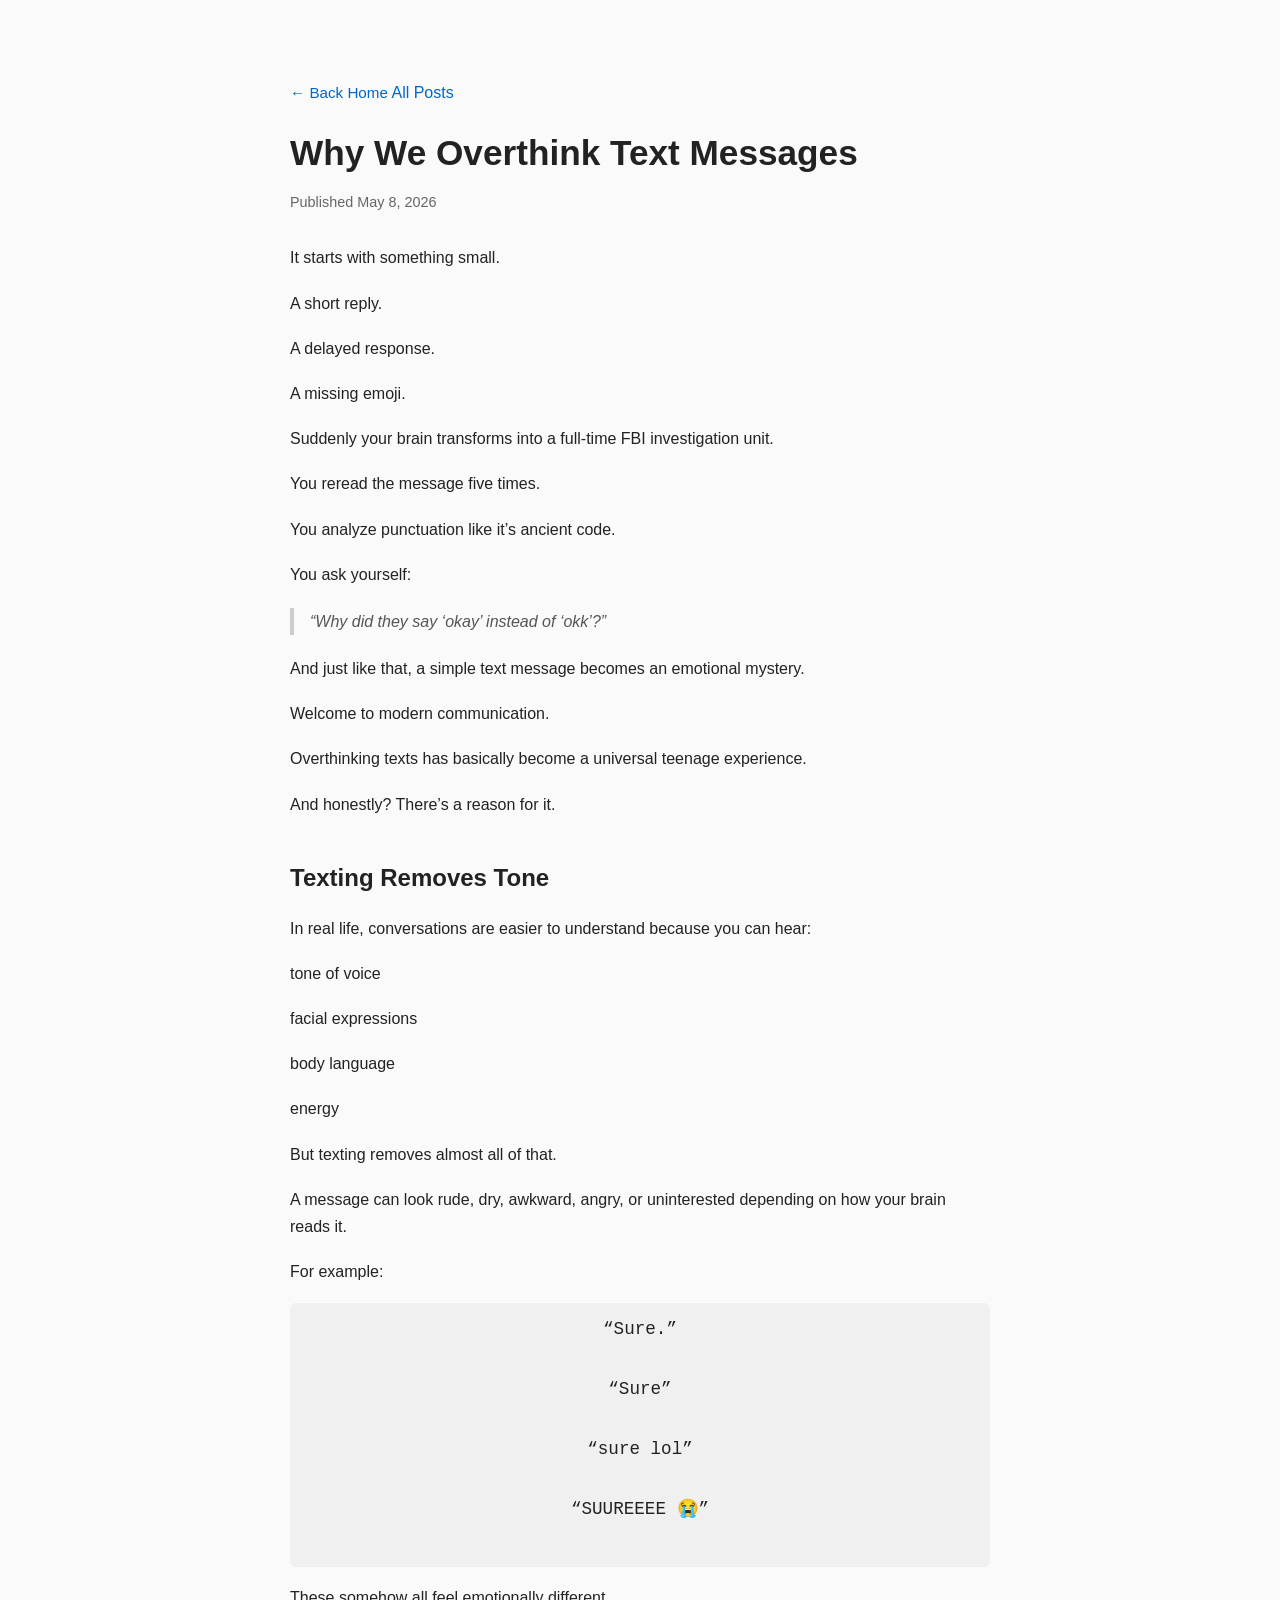
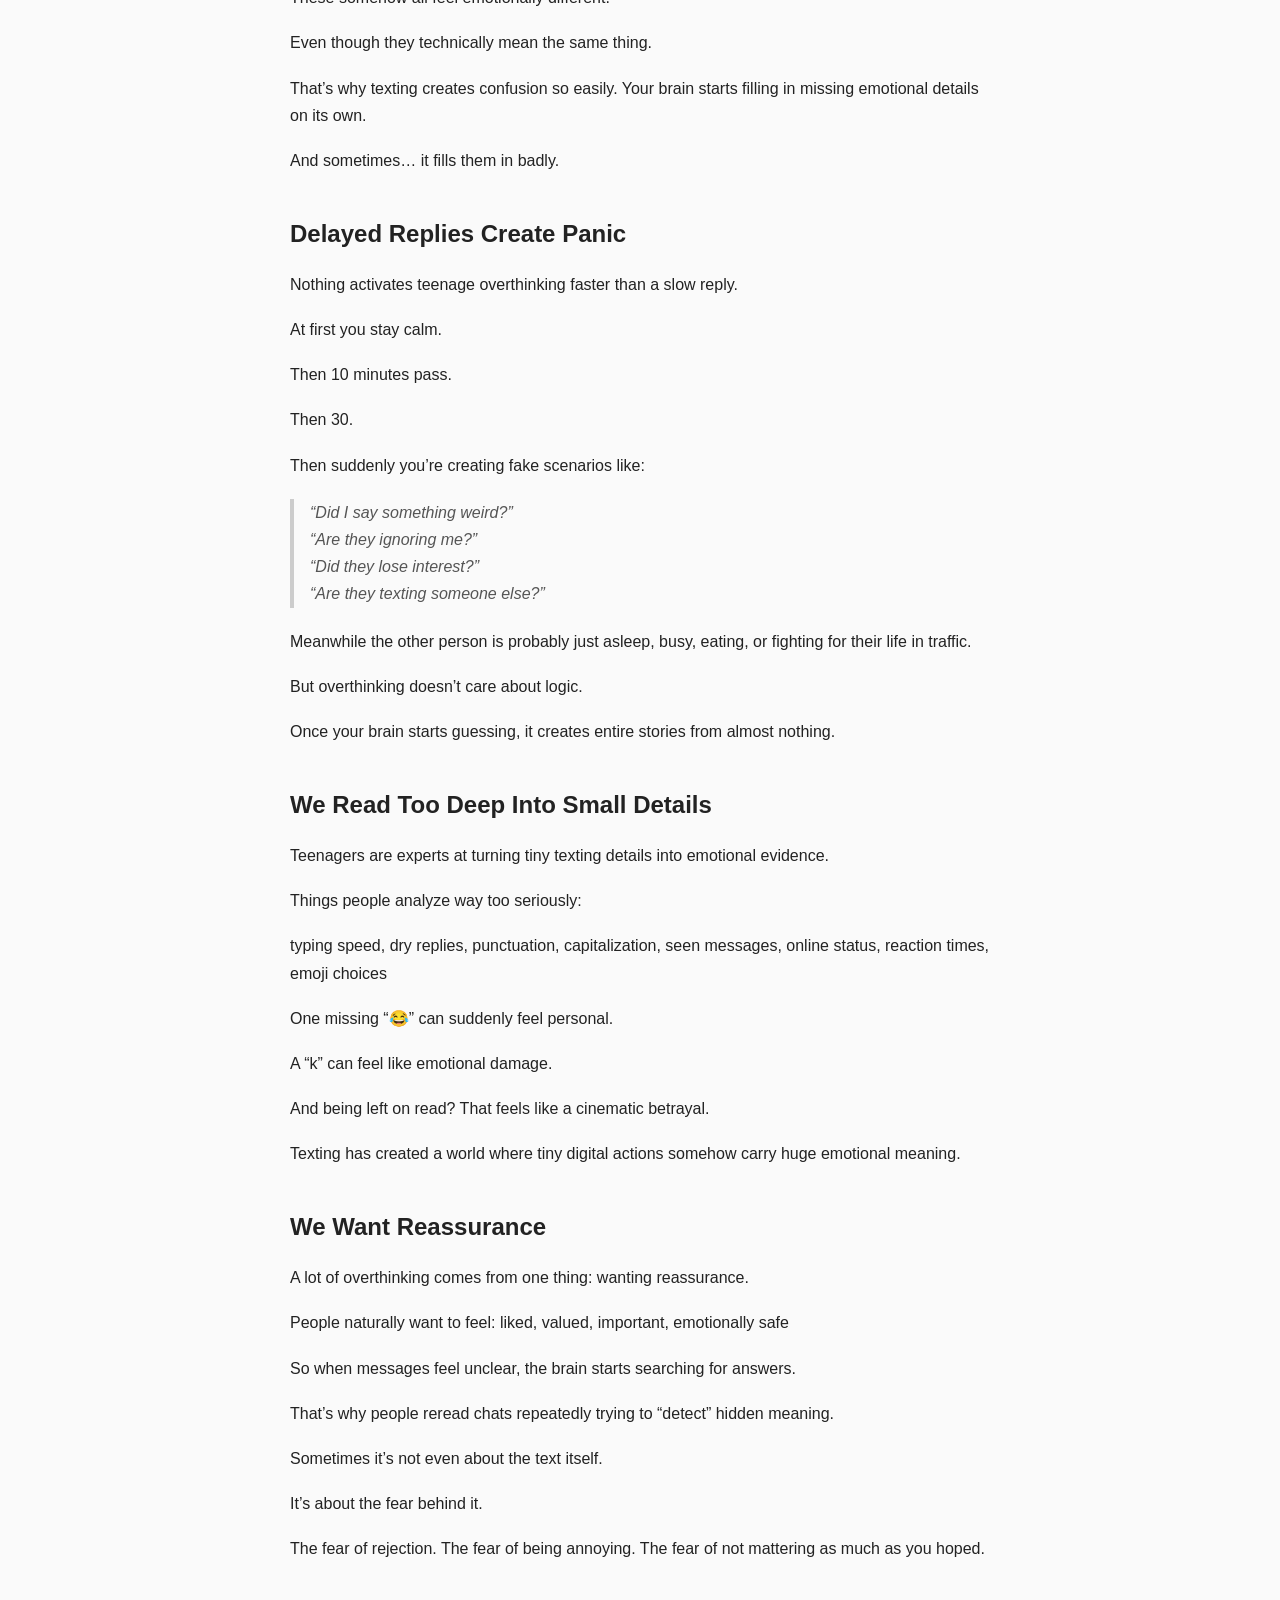
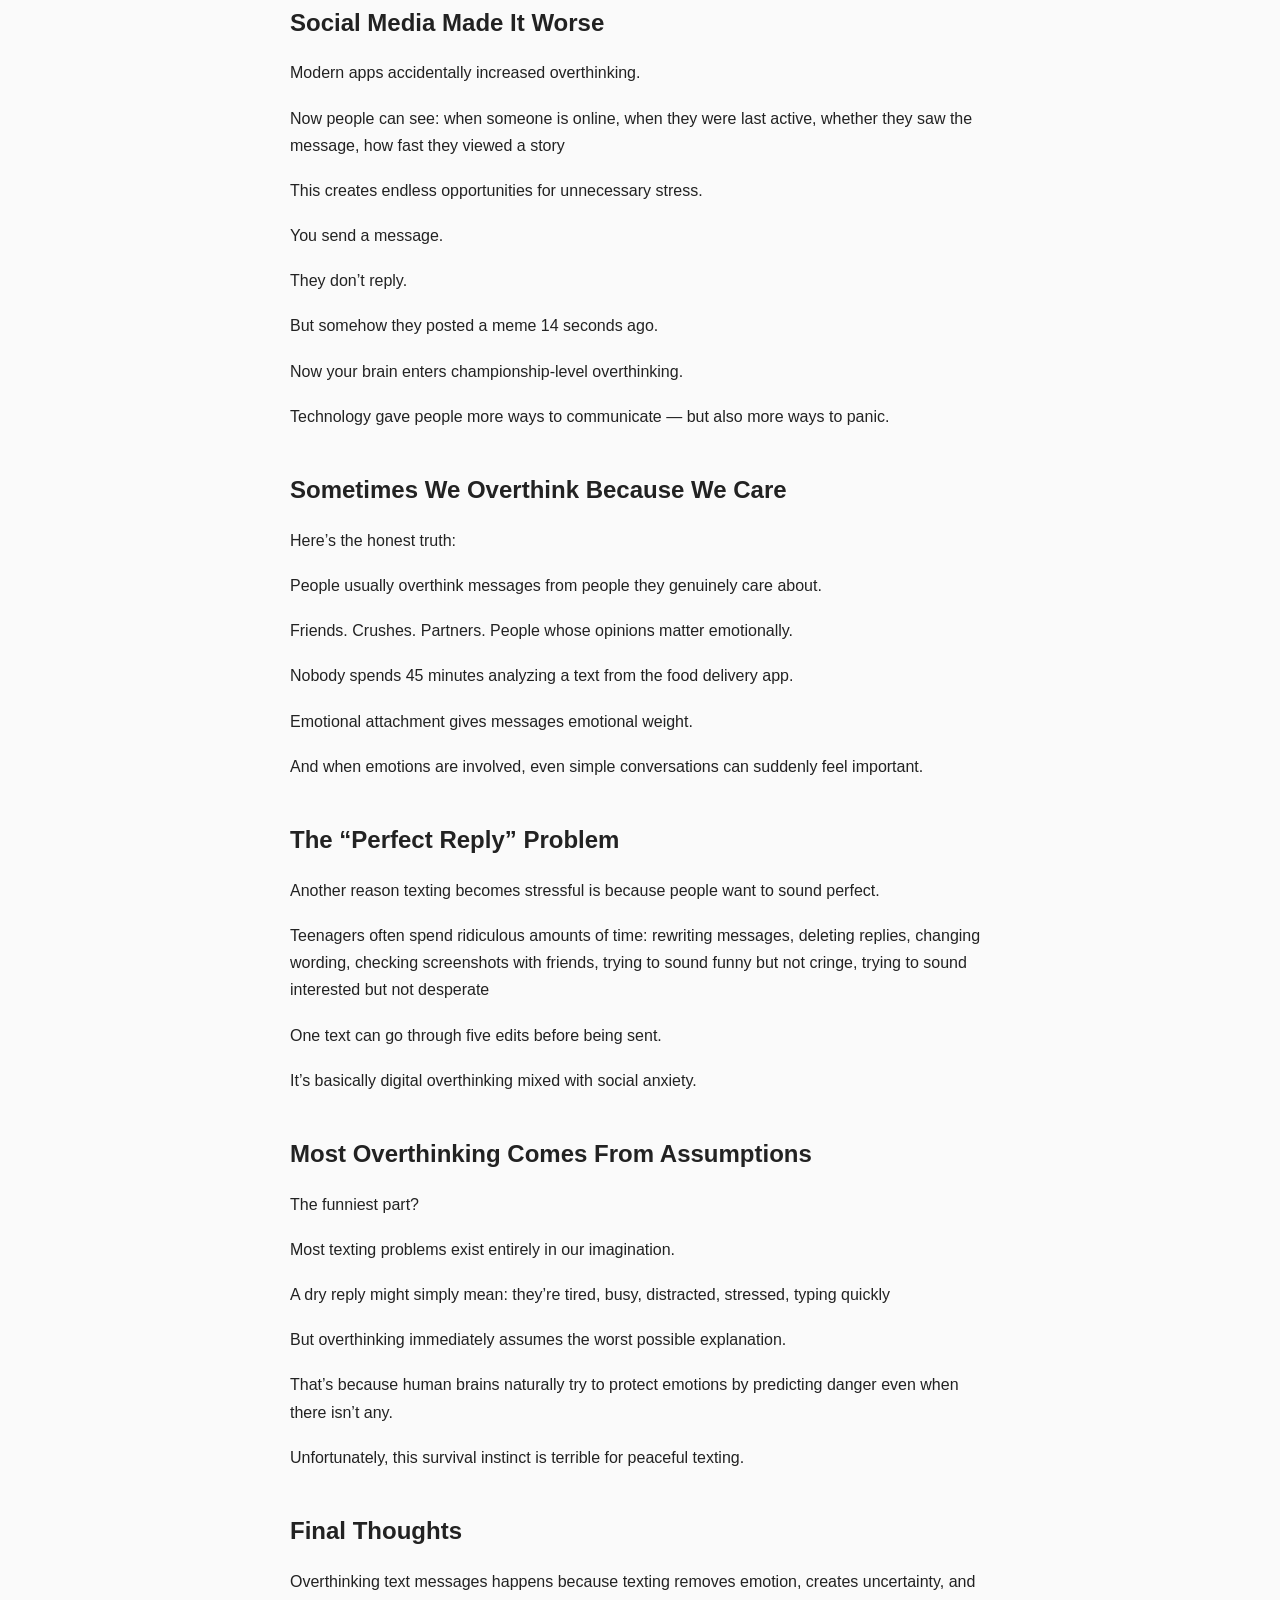
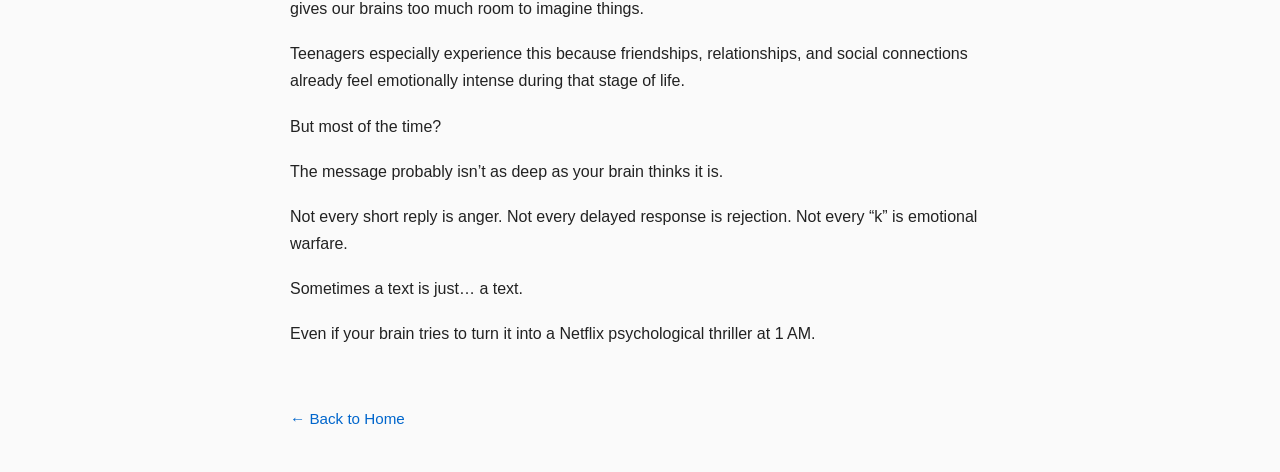
==== commit 2e70f9d4: "Add files via upload" ====
--- a/post-overthink-text.html
+++ b/post-overthink-text.html
@@ -7,105 +7,62 @@
   <meta name="description" content="Texting removes tone and creates uncertainty. Here's why our brains turn simple messages into emotional mysteries.">
   <style>
     body {
-      font-family: "Segoe UI", Arial, sans-serif;
-      background: #f4f4f4;
-      margin: 0;
-      color: #333;
-      line-height: 1.6;
-    }
-    .container {
-      max-width: 800px;
+      font-family: Arial, Helvetica, sans-serif;
+      line-height: 1.7;
+      color: #222;
+      max-width: 700px;
       margin: 0 auto;
-      padding: 1rem;
-    }
-    header {
-      background: #222;
-      color: #fff;
-      padding: 1.5rem 0;
-    }
-    .site-title {
-      margin: 0;
-      font-size: 1.8rem;
-    }
-    .tagline {
+      padding: 40px 20px;
+      background: #fafafa;
+    }
+    h1 {
+      font-size: 2.2rem;
+      line-height: 1.3;
+      margin-bottom: 10px;
+    }
+    h2 {
+      font-size: 1.5rem;
+      margin-top: 40px;
+      margin-bottom: 15px;
+    }
+    p {
+      margin-bottom: 18px;
+    }
+    blockquote {
+      border-left: 4px solid #ccc;
+      padding-left: 16px;
+      margin: 20px 0;
+      font-style: italic;
+      color: #555;
+    }
+    pre {
+      background: #f0f0f0;
+      padding: 12px;
+      border-radius: 6px;
+      font-size: 1.1rem;
+      text-align: center;
+    }
+    a {
+      color: #0066cc;
+      text-decoration: none;
+    }
+    a:hover {
+      text-decoration: underline;
+    }
+    .back-link {
+      display: inline-block;
+      margin-top: 40px;
+      font-size: 0.95rem;
+    }
+    .date {
+      color: #666;
       font-size: 0.9rem;
-      color: #ccc;
-    }
-    nav a {
-      color: #fff;
-      margin-right: 1rem;
-      text-decoration: none;
-      font-size: 0.9rem;
-    }
-    nav a:hover {
-      text-decoration: underline;
-    }
-    .post-full {
-      background: #fff;
-      padding: 2rem;
-      border-radius: 8px;
-      box-shadow: 0 2px 6px rgba(0,0,0,0.1);
-      margin-top: 1.5rem;
-    }
-    .post-meta {
-      font-size: 0.85rem;
-      color: #777;
-      margin-bottom: 1rem;
-    }
-    h1, h3 {
-      font-family: Georgia, serif;
-      margin-top: 1.2rem;
-    }
-    blockquote {
-      border-left: 4px solid #555;
-      padding-left: 1rem;
-      color: #555;
-      font-style: italic;
-      margin: 1rem 0;
-    }
-    pre {
-      background: #f9f9f9;
-      padding: 0.8rem;
-      border-radius: 4px;
-      font-family: monospace;
-    }
-    .post-footer {
-      background: #f9f9f9;
-      border-left: 4px solid #333;
-      padding: 1rem;
-      margin-top: 2rem;
-      border-radius: 4px;
-    }
-    .btn-back {
-      display: inline-block;
-      margin-top: 1.5rem;
-      text-decoration: none;
-      background: #222;
-      color: #fff;
-      padding: 0.6rem 1rem;
-      border-radius: 4px;
-      font-size: 0.9rem;
-    }
-    .btn-back:hover {
-      background: #444;
-    }
-    footer {
-      background: #222;
-      color: #fff;
-      text-align: center;
-      padding: 1rem 0;
-      margin-top: 2rem;
-    }
-    footer h4 {
-      margin: 0;
-    }
-    footer p {
-      font-size: 0.8rem;
-      color: #ccc;
-    }
-</style>
+      margin-bottom: 30px;
+    }
+  </style>
 </head>
 <body>
+  
   <a href="index.html" class="back-link">← Back Home</a>
    <a href="index.html#posts">All Posts</a>
   
@@ -262,4 +219,4 @@
   <a href="/index.html" class="back-link">← Back to Home</a>
 
 </body>
-</html>
+</html>
